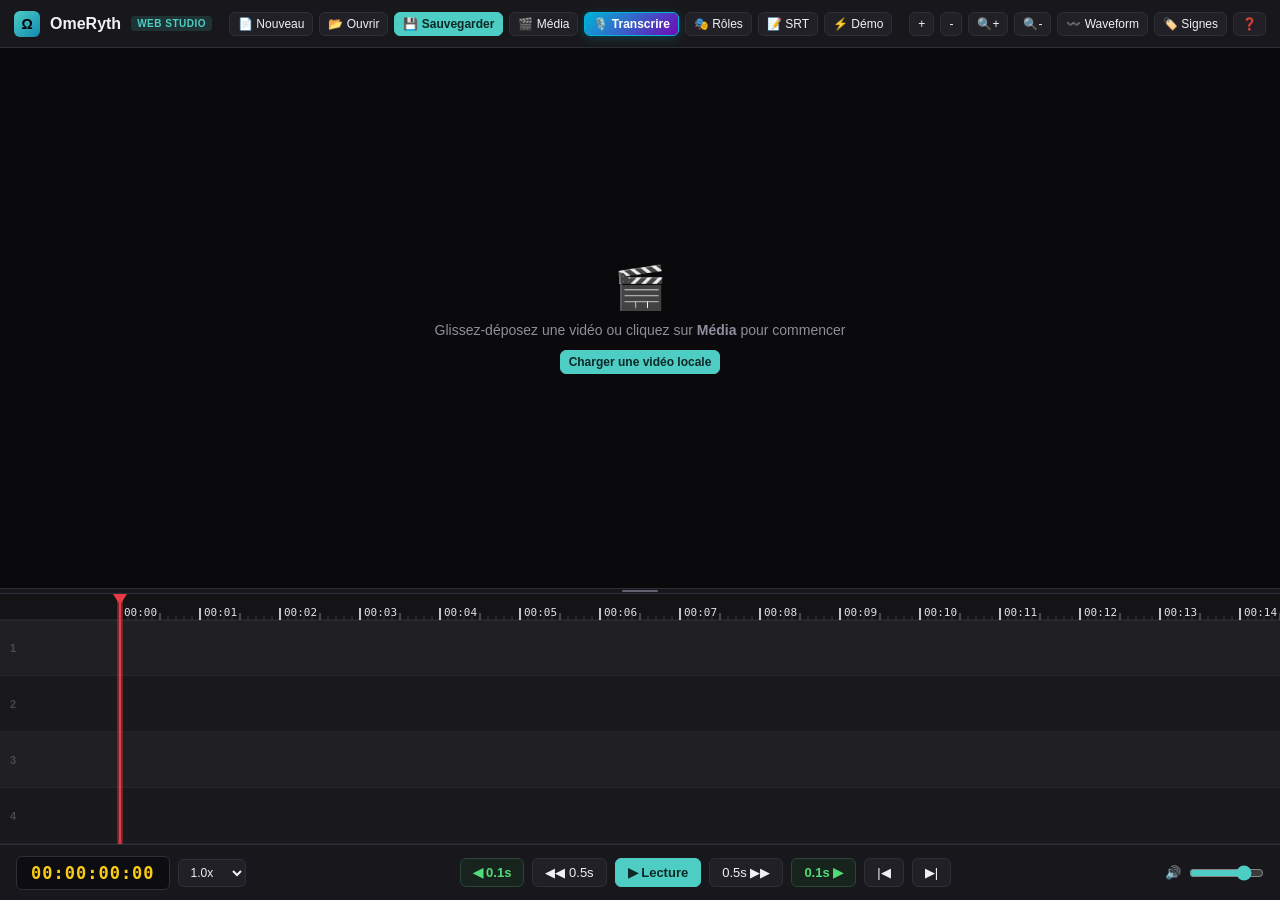
==== TESTWEB/index.html @ 27af98f0 "Studio Web complet, transcription IA Whisper, édition dynamique au clic et calage rythmo" ====
<!DOCTYPE html>
<html lang="fr">
<head>
  <meta charset="UTF-8">
  <meta name="viewport" content="width=device-width, initial-scale=1.0, maximum-scale=1.0, user-scalable=no, viewport-fit=cover">
  <meta name="theme-color" content="#18181c">
  <meta name="apple-mobile-web-app-capable" content="yes">
  <meta name="apple-mobile-web-app-status-bar-style" content="black-translucent">
  <meta name="description" content="OmeRyth Web - Studio professionnel de doublage et bande rythmo synchronisée 60 FPS">
  <title>OmeRyth Web - Studio de Doublage & Bande Rythmo</title>
  <link rel="manifest" href="manifest.json">
  <link rel="stylesheet" href="css/style.css">
  <link rel="stylesheet" href="css/mobile.css">
</head>
<body>

  <!-- Barre supérieure / Header -->
  <header class="header">
    <div class="brand">
      <div class="brand-icon">Ω</div>
      <span>OmeRyth</span>
      <span class="brand-tag">WEB STUDIO</span>
    </div>

    <!-- Groupes d'outils Desktop -->
    <div class="toolbar-group desktop-toolbar">
      <button class="btn btn-sm" id="btnNew" title="Nouveau projet">📄 Nouveau</button>
      <button class="btn btn-sm" id="btnOpen" title="Ouvrir un projet .rythmo">📂 Ouvrir</button>
      <button class="btn btn-sm btn-primary" id="btnSave" title="Sauvegarder le projet (Ctrl+S)">💾 Sauvegarder</button>
      <button class="btn btn-sm" id="btnLoadMedia" title="Charger un fichier vidéo ou audio local">🎬 Média</button>
      <button class="btn btn-sm btn-accent-transcribe" id="btnTranscribe" title="Transcrire automatiquement la voix en bande rythmo (Whisper IA)">🎙️ Transcrire</button>
      <button class="btn btn-sm" id="btnRoles" title="Gestion des personnages et couleurs">🎭 Rôles</button>
      <button class="btn btn-sm" id="btnExportSrt" title="Exporter les répliques en sous-titres SRT">📝 SRT</button>
      <button class="btn btn-sm" id="btnDemo" title="Charger un projet d'exemple">⚡ Démo</button>
    </div>

    <div class="toolbar-group desktop-toolbar">
      <button class="btn btn-sm" id="btnAddBand" title="Ajouter une piste / bande">+</button>
      <button class="btn btn-sm" id="btnRemoveBand" title="Supprimer la dernière piste">-</button>
      <button class="btn btn-sm" id="btnZoomIn" title="Zoom avant (Ctrl + Molette)">🔍+</button>
      <button class="btn btn-sm" id="btnZoomOut" title="Zoom arrière (Ctrl + Molette)">🔍-</button>
      <button class="btn btn-sm" id="btnWaveform" title="Afficher/Masquer la forme d'onde audio (Ctrl+W)">〰️ Waveform</button>
      <button class="btn btn-sm" id="btnSigns" title="Afficher/Masquer les repères de doublage">🏷️ Signes</button>
      <button class="btn btn-sm" id="btnHelp" title="Raccourcis clavier et aide">❓</button>
    </div>

    <!-- Groupes d'outils Mobile -->
    <div class="toolbar-group mobile-toolbar">
      <button class="btn btn-sm btn-primary" id="btnMobileMedia" title="Charger un média">🎬 Média</button>
      <button class="btn btn-sm btn-accent-transcribe" id="btnMobileTranscribe" title="Transcription IA">🎙️</button>
      <button class="btn btn-sm" id="btnMobileSave" title="Sauvegarder">💾</button>
      <button class="btn btn-sm" id="btnMobileMenu" title="Menu des options">☰</button>
    </div>

    <!-- Inputs fichiers masqués -->
    <input type="file" id="fileInputProject" accept=".rythmo,.json" style="display: none;">
    <input type="file" id="fileInputMedia" accept="video/*,audio/*,.mkv,.mp4,.webm,.mp3,.wav" style="display: none;">
  </header>

  <!-- Espace principal de travail -->
  <main class="main-workspace">
    <!-- Zone Lecteur Vidéo -->
    <section class="video-section">
      <div class="video-container">
        <video id="videoPlayer" playsinline webkit-playsinline preload="auto"></video>
        <div class="video-placeholder" id="videoPlaceholder">
          <div class="icon">🎬</div>
          <p>Glissez-déposez une vidéo ou cliquez sur <strong>Média</strong> pour commencer</p>
          <button class="btn btn-sm btn-primary" onclick="document.getElementById('fileInputMedia').click()">Charger une vidéo locale</button>
        </div>
      </div>
    </section>

    <!-- Séparateur redimensionnable -->
    <div class="resizer-bar" id="resizerBar">
      <div class="resizer-handle"></div>
    </div>

    <!-- Zone Bande Rythmo (Canvas 60 FPS) -->
    <section class="timeline-section">
      <canvas id="timelineCanvas"></canvas>
    </section>
  </main>

  <!-- Mobile Dubbing Pad (Barre tactile d'insertion rapide pour smartphones & tablettes) -->
  <nav class="mobile-dubbing-pad">
    <button class="dub-pad-btn" data-action="start" title="Début de réplique (▶)">▶ Start</button>
    <button class="dub-pad-btn" data-action="inner" title="Séparateur interne (|)">| Inner</button>
    <button class="dub-pad-btn" data-action="end" title="Fin de réplique (◀)">◀ End</button>
    <button class="dub-pad-btn" data-action="plan" title="Repère de plan (Numpad 1)">🟡 Plan</button>
    <button class="dub-pad-btn" data-action="fvr" title="Dentale F, V, R (Numpad 2)">🦷 FVR</button>
    <button class="dub-pad-btn" data-action="mpb" title="Labiale M, P, B (Numpad 8)">👄 MPB</button>
    <button class="dub-pad-btn" data-action="open_a" title="Ouverture A (Numpad 5)">😮 A</button>
    <button class="dub-pad-btn" data-action="neutral" title="Neutre (Numpad 3)">😐 Neutre</button>
  </nav>

  <!-- Barre de transport (Footer) -->
  <footer class="transport-bar">
    <div class="transport-controls timecode-group">
      <div class="timecode-box" id="timecodeDisplay">00:00:00:00</div>
      <select class="select-control" id="selectSpeed" title="Vitesse de lecture">
        <option value="0.5">0.5x</option>
        <option value="0.75">0.75x</option>
        <option value="1.0" selected>1.0x</option>
        <option value="1.25">1.25x</option>
        <option value="1.5">1.5x</option>
        <option value="2.0">2.0x</option>
      </select>
    </div>

    <div class="transport-controls playback-group">
      <button class="btn btn-step" id="btnStepPrev" title="Reculer de 0.1s (Flèche Gauche)">◀ 0.1s</button>
      <button class="btn btn-secondary" id="btnPrev" title="Recul de 0.5s">◀◀ 0.5s</button>
      <button class="btn btn-primary btn-play-main" id="btnPlay" title="Lecture / Pause (Espace)">▶ Lecture</button>
      <button class="btn btn-secondary" id="btnNext" title="Avance de 0.5s">0.5s ▶▶</button>
      <button class="btn btn-step" id="btnStepNext" title="Avancer de 0.1s (Flèche Droite)">0.1s ▶</button>
      <button class="btn btn-frame desktop-only" id="btnFramePrev" title="Image précédente (Shift + Flèche Gauche)">|◀</button>
      <button class="btn btn-frame desktop-only" id="btnFrameNext" title="Image suivante (Shift + Flèche Droite)">▶|</button>
    </div>

    <div class="transport-controls extra-group desktop-only">
      <div class="volume-control">
        <span>🔊</span>
        <input type="range" class="volume-slider" id="sliderVolume" min="0" max="100" value="80">
      </div>
    </div>
  </footer>

  <!-- Modal Saisie & Édition de Réplique (START & Clic sur texte) -->
  <div class="modal-backdrop modal" id="textModal">
    <div class="modal-content">
      <div class="modal-header">
        <div style="display: flex; align-items: center; gap: 8px;">
          <span style="font-size: 18px;">💬</span>
          <h3 id="textModalTitle">Édition de réplique</h3>
        </div>
        <button class="modal-close" id="btnCloseTextModal">&times;</button>
      </div>
      <div class="modal-body">
        <div class="form-group">
          <label>Personnage / Rôle</label>
          <div style="display: flex; align-items: center; gap: 8px;">
            <span id="modalRoleBadge" style="width: 14px; height: 14px; border-radius: 50%; background-color: #4ECDC4; border: 1px solid rgba(255,255,255,0.3); flex-shrink: 0;"></span>
            <select class="form-input" id="modalRoleSelect" style="flex: 1;"></select>
          </div>
        </div>
        <div class="form-group">
          <label>Texte de la réplique (modification dynamique)</label>
          <input type="text" class="form-input" id="modalTextInput" placeholder="Tapez le texte de la réplique ici..." autocomplete="off">
        </div>
      </div>
      <div class="modal-footer">
        <button class="btn" id="btnCancelTextModal">Annuler</button>
        <button class="btn btn-primary" id="btnSaveTextModal">Enregistrer</button>
      </div>
    </div>
  </div>
  <!-- Modal Transcription Vocale IA (Whisper) -->
  <div class="modal-backdrop modal" id="transcribeModal">
    <div class="modal-content transcribe-modal-content">
      <div class="modal-header">
        <div class="transcribe-header-title">
          <span style="font-size: 20px;">🎙️</span>
          <h3>Transcription Vocale IA (Whisper)</h3>
        </div>
        <button class="modal-close" id="btnCloseTranscribeModal">&times;</button>
      </div>
      <div class="modal-body">
        <!-- État du média sélectionné -->
        <div class="transcribe-status-card" id="transcribeMediaCard">
          <div class="media-info-icon">🎬</div>
          <div class="media-info-details">
            <strong id="transcribeMediaTitle">Aucun média chargé</strong>
            <span id="transcribeMediaSub">Veuillez charger une vidéo ou un fichier audio pour transcrire.</span>
          </div>
          <button class="btn btn-sm btn-secondary" id="btnSelectMediaInModal">Choisir...</button>
        </div>

        <!-- Options de transcription -->
        <div class="transcribe-form-grid" id="transcribeFormGrid">
          <div class="form-group">
            <label>Langue audio</label>
            <select class="form-input" id="transcribeLang">
              <option value="fr" selected>Français (Recommandé)</option>
              <option value="en">Anglais</option>
              <option value="auto">Auto-détection de langue</option>
            </select>
          </div>
          <div class="form-group">
            <label>Modèle Whisper IA</label>
            <select class="form-input" id="transcribeModel">
              <option value="tiny">Tiny (Ultra-rapide)</option>
              <option value="base">Base (Rapide)</option>
              <option value="small" selected>Small (Recommandé - Équilibré)</option>
              <option value="medium">Medium (Haute fidélité)</option>
            </select>
          </div>
          <div class="form-group">
            <label>Personnages (Diarisation vocale)</label>
            <select class="form-input" id="transcribeSpeakers">
              <option value="0" selected>Auto-détection (Tous les personnages)</option>
              <option value="1">1 seul personnage</option>
              <option value="2">2 personnages</option>
              <option value="3">3 personnages</option>
              <option value="4">4 personnages</option>
            </select>
          </div>
          <div class="form-group">
            <label>Piste cible de destination</label>
            <select class="form-input" id="transcribeTargetBand">
              <option value="0" selected>Bande 1 (Principale)</option>
              <option value="1">Bande 2</option>
              <option value="2">Bande 3</option>
              <option value="3">Bande 4</option>
            </select>
          </div>
        </div>

        <!-- Zone de progression en direct -->
        <div class="transcribe-progress-area" id="transcribeProgressArea" style="display: none;">
          <div class="progress-bar-container">
            <div class="progress-bar-fill" id="transcribeProgressBar" style="width: 0%;"></div>
          </div>
          <div class="progress-labels">
            <span class="progress-msg" id="transcribeProgressMsg">Préparation de la transcription...</span>
            <span class="progress-pct" id="transcribeProgressPct">0%</span>
          </div>

          <div class="live-feed-box">
            <div class="live-feed-title">Répliques détectées en direct :</div>
            <div class="live-feed-scroll" id="transcribeLiveScroll"></div>
          </div>
        </div>
      </div>
      <div class="modal-footer">
        <button class="btn" id="btnCancelTranscribe">Fermer</button>
        <button class="btn btn-primary btn-start-transcribe" id="btnStartTranscribe">⚡ Lancer la transcription IA</button>
      </div>
    </div>
  </div>

  <!-- Modal Gestionnaire des Rôles -->
  <div class="modal-backdrop modal" id="rolesModal">
    <div class="modal-content">
      <div class="modal-header">
        <h3>Personnages & Couleurs</h3>
        <button class="modal-close" onclick="document.getElementById('rolesModal').classList.remove('active')">&times;</button>
      </div>
      <div class="modal-body">
        <div class="roles-list" id="rolesList"></div>
        <button class="btn btn-sm" id="btnAddRole" style="align-self: flex-start;">+ Ajouter un personnage</button>
      </div>
      <div class="modal-footer">
        <button class="btn btn-primary" onclick="document.getElementById('rolesModal').classList.remove('active')">Fermer</button>
      </div>
    </div>
  </div>

  <!-- Modal Aide & Raccourcis Clavier -->
  <div class="modal-backdrop modal" id="helpModal">
    <div class="modal-content">
      <div class="modal-header">
        <h3>Raccourcis Clavier & Guide</h3>
        <button class="modal-close" onclick="document.getElementById('helpModal').classList.remove('active')">&times;</button>
      </div>
      <div class="modal-body">
        <div class="shortcuts-grid">
          <div class="shortcut-item"><span>Lecture / Pause</span><kbd>Espace</kbd></div>
          <div class="shortcut-item"><span>Recul / Avance 0.1s</span><kbd>←</kbd> / <kbd>→</kbd></div>
          <div class="shortcut-item"><span>Recul / Avance 0.5s</span><kbd>Alt + ← / →</kbd></div>
          <div class="shortcut-item"><span>Image par image</span><kbd>Shift + ← / →</kbd></div>
          <div class="shortcut-item"><span>Transport doublage</span><kbd>J</kbd> <kbd>K</kbd> <kbd>L</kbd></div>
          <div class="shortcut-item"><span>Repère de plan</span><kbd>Pavé num 1</kbd></div>
          <div class="shortcut-item"><span>Dentale (F, V, R)</span><kbd>Pavé num 2</kbd></div>
          <div class="shortcut-item"><span>Consonne Neutre</span><kbd>Pavé num 3</kbd></div>
          <div class="shortcut-item"><span>Ouverture A</span><kbd>Pavé num 5</kbd></div>
          <div class="shortcut-item"><span>Labiale (M, P, B)</span><kbd>Pavé num 8</kbd></div>
          <div class="shortcut-item"><span>Séparateur Début (START)</span><kbd>S</kbd></div>
          <div class="shortcut-item"><span>Séparateur Fin (END)</span><kbd>E</kbd></div>
          <div class="shortcut-item"><span>Séparateur Interne (INNER)</span><kbd>I</kbd></div>
          <div class="shortcut-item"><span>Supprimer réplique</span><kbd>Clic droit sur Début</kbd></div>
          <div class="shortcut-item"><span>Annuler / Rétablir</span><kbd>Ctrl+Z</kbd> / <kbd>Ctrl+Y</kbd></div>
          <div class="shortcut-item"><span>Waveform audio</span><kbd>Ctrl+W</kbd></div>
          <div class="shortcut-item"><span>Sauvegarder projet</span><kbd>Ctrl+S</kbd></div>
          <div class="shortcut-item"><span>Éditer texte</span><kbd>Double-clic</kbd></div>
        </div>
      </div>
      <div class="modal-footer">
        <button class="btn btn-primary" onclick="document.getElementById('helpModal').classList.remove('active')">Compris</button>
      </div>
    </div>
  </div>

  <!-- Menu contextuel flottant (Clic droit sur desktop ou appui long sur smartphone) -->
  <div class="custom-context-menu" id="contextMenu">
    <div class="cmenu-header" id="cmenuHeader">Options</div>
    <div class="cmenu-item danger" id="cmenuDeletePhrase">
      <span class="cmenu-icon">🗑️</span>
      <span class="cmenu-text">Supprimer la réplique entière</span>
    </div>
    <div class="cmenu-item" id="cmenuEditText">
      <span class="cmenu-icon">✏️</span>
      <span class="cmenu-text">Modifier la réplique</span>
    </div>
    <div class="cmenu-item danger" id="cmenuDeleteSep">
      <span class="cmenu-icon">❌</span>
      <span class="cmenu-text">Supprimer ce repère</span>
    </div>
    <div class="cmenu-item danger" id="cmenuDeletePlan">
      <span class="cmenu-icon">🗑️</span>
      <span class="cmenu-text">Supprimer ce repère de plan</span>
    </div>
    <div class="cmenu-divider" id="cmenuDivider"></div>
    <div class="cmenu-item" id="cmenuAddStart">
      <span class="cmenu-icon" style="color: #50dc78;">▶</span>
      <span class="cmenu-text">Poser repère Début (START)</span>
    </div>
    <div class="cmenu-item" id="cmenuAddEnd">
      <span class="cmenu-icon" style="color: #ff3c3c;">◀</span>
      <span class="cmenu-text">Poser repère Fin (END)</span>
    </div>
    <div class="cmenu-item" id="cmenuAddInner">
      <span class="cmenu-icon" style="color: #ffc832;">|</span>
      <span class="cmenu-text">Poser séparateur interne (INNER)</span>
    </div>
    <div class="cmenu-item" id="cmenuAddPlan">
      <span class="cmenu-icon" style="color: #facc15;">🟡</span>
      <span class="cmenu-text">Poser repère de plan</span>
    </div>
  </div>

  <!-- Tiroir / Drawer Mobile pour accéder à toutes les options sur smartphone -->
  <div class="mobile-drawer-backdrop" id="mobileDrawerBackdrop">
    <div class="mobile-drawer" id="mobileDrawer">
      <div class="mobile-drawer-header">
        <div class="brand">
          <div class="brand-icon">Ω</div>
          <span>Menu Studio</span>
        </div>
        <button class="modal-close" id="btnCloseMobileDrawer">&times;</button>
      </div>
      <div class="mobile-drawer-body">
        <div class="drawer-section-title">PROJET</div>
        <button class="drawer-item" id="mBtnNew"><span class="drawer-icon">📄</span> Nouveau projet vierge</button>
        <button class="drawer-item" id="mBtnOpen"><span class="drawer-icon">📂</span> Ouvrir projet (.rythmo)</button>
        <button class="drawer-item" id="mBtnSave"><span class="drawer-icon">💾</span> Sauvegarder projet</button>
        <button class="drawer-item" id="mBtnMedia"><span class="drawer-icon">🎬</span> Charger Média (Vidéo / Audio)</button>
        <button class="drawer-item highlight-transcribe" id="mBtnTranscribe"><span class="drawer-icon">🎙️</span> Transcription Vocale IA (Whisper)</button>
        <button class="drawer-item" id="mBtnExportSrt"><span class="drawer-icon">📝</span> Exporter en sous-titres SRT</button>
        <button class="drawer-item" id="mBtnDemo"><span class="drawer-icon">⚡</span> Charger projet Démo</button>

        <div class="drawer-section-title">PISTES & AFFICHAGE</div>
        <button class="drawer-item" id="mBtnRoles"><span class="drawer-icon">🎭</span> Personnages & Couleurs</button>
        <button class="drawer-item" id="mBtnAddBand"><span class="drawer-icon">➕</span> Ajouter une bande</button>
        <button class="drawer-item" id="mBtnRemoveBand"><span class="drawer-icon">➖</span> Supprimer la dernière bande</button>
        <button class="drawer-item" id="mBtnWaveform"><span class="drawer-icon">〰️</span> Afficher / Masquer Waveform</button>
        <button class="drawer-item" id="mBtnSigns"><span class="drawer-icon">🏷️</span> Afficher / Masquer Signes</button>
        <div class="drawer-zoom-row">
          <button class="btn" id="mBtnZoomOut">🔍- Zoom arrière</button>
          <button class="btn" id="mBtnZoomIn">🔍+ Zoom avant</button>
        </div>

        <div class="drawer-section-title">AIDE</div>
        <button class="drawer-item" id="mBtnHelp"><span class="drawer-icon">❓</span> Guide & Raccourcis</button>
      </div>
    </div>
  </div>

  <!-- Notification Toast -->
  <div class="toast" id="toast">Notification</div>

  <!-- Point d'entrée JavaScript -->
  <script type="module" src="js/app.js"></script>
</body>
</html>
---- TESTWEB/css/style.css ----
/**
 * OmeRyth Web - Dark Studio Stylesheet
 * Thème sombre moderne, ergonomie professionnelle pour doublage et bande rythmo.
 */

:root {
  --bg-main: #121215;
  --bg-panel: #18181c;
  --bg-card: #202026;
  --bg-hover: #2a2a33;
  --border-color: #2e2e38;
  --accent-cyan: #4ECDC4;
  --accent-red: #e63946;
  --accent-gold: #facc15;
  --text-main: #f0f0f5;
  --text-muted: #8e8e9c;
  --text-dim: #606070;
  --font-family: -apple-system, BlinkMacSystemFont, "Segoe UI", Roboto, "Helvetica Neue", Arial, sans-serif;
}

* {
  box-sizing: border-box;
  margin: 0;
  padding: 0;
  user-select: none;
  -webkit-user-select: none;
}

body {
  background-color: var(--bg-main);
  color: var(--text-main);
  font-family: var(--font-family);
  height: 100vh;
  width: 100vw;
  overflow: hidden;
  display: flex;
  flex-direction: column;
}

/* --- Barre supérieure (Header & Outils) --- */
.header {
  height: 48px;
  background-color: var(--bg-panel);
  border-bottom: 1px solid var(--border-color);
  display: flex;
  align-items: center;
  justify-content: space-between;
  padding: 0 14px;
  flex-shrink: 0;
  z-index: 10;
}

.brand {
  display: flex;
  align-items: center;
  gap: 10px;
  font-weight: 700;
  font-size: 16px;
  color: var(--text-main);
}

.brand-icon {
  width: 26px;
  height: 26px;
  background: linear-gradient(135deg, var(--accent-cyan), #118AB2);
  border-radius: 6px;
  display: flex;
  align-items: center;
  justify-content: center;
  font-size: 14px;
  color: #000;
  font-weight: 900;
}

.brand-tag {
  background-color: rgba(78, 205, 196, 0.15);
  color: var(--accent-cyan);
  font-size: 10px;
  padding: 2px 6px;
  border-radius: 4px;
  font-weight: 600;
  letter-spacing: 0.5px;
}

.toolbar-group {
  display: flex;
  align-items: center;
  gap: 6px;
}

/* --- Boutons standards --- */
.btn {
  background-color: var(--bg-card);
  border: 1px solid var(--border-color);
  color: var(--text-main);
  padding: 6px 12px;
  border-radius: 6px;
  font-size: 13px;
  font-weight: 500;
  cursor: pointer;
  display: inline-flex;
  align-items: center;
  justify-content: center;
  gap: 6px;
  transition: all 0.15s ease;
  white-space: nowrap;
}

.btn:hover {
  background-color: var(--bg-hover);
  border-color: #3e3e4c;
}

.btn:active {
  transform: scale(0.97);
}

.btn-primary {
  background-color: var(--accent-cyan);
  color: #0d2825;
  font-weight: 700;
  border-color: var(--accent-cyan);
}

.btn-primary:hover {
  background-color: #3dbfb6;
}

.btn-sm {
  padding: 4px 8px;
  font-size: 12px;
}

.btn-danger {
  background-color: rgba(230, 57, 70, 0.2);
  color: #ff6b76;
  border-color: rgba(230, 57, 70, 0.4);
}

.btn-danger:hover {
  background-color: var(--accent-red);
  color: #fff;
}

/* --- Corps principal (Vidéo + Rythmo) --- */
.main-workspace {
  flex: 1;
  display: flex;
  flex-direction: column;
  height: calc(100vh - 48px - 56px);
  overflow: hidden;
  position: relative;
}

/* --- Zone Vidéo (Haut) --- */
.video-section {
  flex: 1;
  min-height: 120px;
  background-color: #0a0a0c;
  display: flex;
  align-items: center;
  justify-content: center;
  position: relative;
  overflow: hidden;
}

.video-container {
  height: 100%;
  width: 100%;
  display: flex;
  align-items: center;
  justify-content: center;
  position: relative;
}

#videoPlayer {
  max-height: 100%;
  max-width: 100%;
  outline: none;
  display: none;
}

.video-placeholder {
  text-align: center;
  color: var(--text-muted);
}

.video-placeholder .icon {
  font-size: 42px;
  margin-bottom: 10px;
}

.video-placeholder p {
  font-size: 14px;
  margin-bottom: 12px;
}

/* --- Séparateur redimensionnable --- */
.resizer-bar {
  height: 6px;
  background-color: var(--bg-panel);
  border-top: 1px solid var(--border-color);
  border-bottom: 1px solid var(--border-color);
  cursor: row-resize;
  flex-shrink: 0;
  display: flex;
  align-items: center;
  justify-content: center;
}

.resizer-handle {
  width: 36px;
  height: 2px;
  background-color: var(--text-dim);
  border-radius: 1px;
}

/* --- Zone Bande Rythmo (Bas) --- */
.timeline-section {
  height: 250px;
  min-height: 140px;
  background-color: var(--bg-panel);
  position: relative;
  overflow: hidden;
  display: flex;
  flex-direction: column;
}

#timelineCanvas {
  width: 100%;
  height: 100%;
  touch-action: none; /* Désactive les gestes natifs du navigateur sur le canvas */
  cursor: crosshair;
}

/* --- Barre de transport (Footer) --- */
.transport-bar {
  height: 56px;
  background-color: var(--bg-panel);
  border-top: 1px solid var(--border-color);
  display: flex;
  align-items: center;
  justify-content: space-between;
  padding: 0 16px;
  flex-shrink: 0;
  z-index: 10;
}

.transport-controls {
  display: flex;
  align-items: center;
  gap: 8px;
}

.timecode-box {
  background-color: #0d0d11;
  border: 1px solid #2e2e38;
  padding: 6px 14px;
  border-radius: 6px;
  font-family: monospace;
  font-size: 17px;
  font-weight: 700;
  color: var(--accent-gold);
  letter-spacing: 1px;
  min-width: 140px;
  text-align: center;
}

.volume-control {
  display: flex;
  align-items: center;
  gap: 8px;
  color: var(--text-muted);
  font-size: 13px;
}

.volume-slider {
  width: 75px;
  cursor: pointer;
  accent-color: var(--accent-cyan);
}

.select-control {
  background-color: var(--bg-card);
  color: var(--text-main);
  border: 1px solid var(--border-color);
  padding: 5px 8px;
  border-radius: 6px;
  font-size: 12px;
  outline: none;
}

/* --- Modales --- */
.modal-backdrop {
  display: none;
  position: fixed;
  inset: 0;
  background-color: rgba(0, 0, 0, 0.75);
  backdrop-filter: blur(4px);
  z-index: 1000;
  align-items: center;
  justify-content: center;
}

.modal.active,
.modal-backdrop.active {
  display: flex;
}

.modal-content {
  background-color: var(--bg-card);
  border: 1px solid #363644;
  border-radius: 12px;
  width: 90%;
  max-width: 480px;
  box-shadow: 0 20px 40px rgba(0, 0, 0, 0.6);
  display: flex;
  flex-direction: column;
  overflow: hidden;
  animation: modalFadeIn 0.18s ease;
}

@keyframes modalFadeIn {
  from { opacity: 0; transform: scale(0.95); }
  to { opacity: 1; transform: scale(1); }
}

.modal-header {
  padding: 14px 18px;
  border-bottom: 1px solid var(--border-color);
  display: flex;
  align-items: center;
  justify-content: space-between;
}

.modal-header h3 {
  font-size: 15px;
  font-weight: 600;
}

.modal-close {
  background: none;
  border: none;
  color: var(--text-muted);
  font-size: 20px;
  cursor: pointer;
  line-height: 1;
}

.modal-close:hover {
  color: #fff;
}

.modal-body {
  padding: 18px;
  display: flex;
  flex-direction: column;
  gap: 14px;
}

.modal-footer {
  padding: 12px 18px;
  border-top: 1px solid var(--border-color);
  display: flex;
  justify-content: flex-end;
  gap: 8px;
  background-color: #1a1a20;
}

.form-group {
  display: flex;
  flex-direction: column;
  gap: 6px;
}

.form-group label {
  font-size: 12px;
  color: var(--text-muted);
  font-weight: 500;
}

.form-input {
  background-color: #121215;
  border: 1px solid var(--border-color);
  color: var(--text-main);
  padding: 8px 10px;
  border-radius: 6px;
  font-size: 14px;
  outline: none;
}

.form-input:focus {
  border-color: var(--accent-cyan);
}

/* Rôles list */
.roles-list {
  display: flex;
  flex-direction: column;
  gap: 8px;
  max-height: 240px;
  overflow-y: auto;
}

.role-row {
  display: flex;
  align-items: center;
  gap: 10px;
  background-color: #16161b;
  padding: 6px 10px;
  border-radius: 6px;
  border: 1px solid var(--border-color);
}

.role-color-input {
  width: 28px;
  height: 28px;
  border: none;
  border-radius: 4px;
  cursor: pointer;
  background: none;
}

.role-name-input {
  flex: 1;
  background: none;
  border: none;
  color: var(--text-main);
  font-size: 13px;
  outline: none;
}

/* Toast Notifications */
.toast {
  position: fixed;
  bottom: 70px;
  right: 20px;
  background-color: rgba(32, 32, 38, 0.95);
  border: 1px solid var(--accent-cyan);
  color: var(--text-main);
  padding: 10px 16px;
  border-radius: 8px;
  font-size: 13px;
  box-shadow: 0 10px 25px rgba(0, 0, 0, 0.5);
  transform: translateY(20px);
  opacity: 0;
  transition: all 0.2s ease;
  pointer-events: none;
  z-index: 2000;
}

.toast.show {
  transform: translateY(0);
  opacity: 1;
}

/* Clavier aide */
.shortcuts-grid {
  display: grid;
  grid-template-columns: 1fr 1fr;
  gap: 8px 16px;
  font-size: 12px;
}

.shortcut-item {
  display: flex;
  align-items: center;
  justify-content: space-between;
  padding: 4px 0;
  border-bottom: 1px solid #282832;
}

kbd {
  background-color: #2b2b36;
  border: 1px solid #444455;
  border-radius: 4px;
  padding: 2px 6px;
  font-family: monospace;
  font-size: 11px;
  color: var(--accent-gold);
}

/* --- Boutons de saut temporel 0.1s --- */
.btn-step {
  font-weight: 700;
  border-color: #2d4538;
  color: #50dc78;
  background-color: #17241e;
}

.btn-step:hover {
  background-color: #20342a;
  border-color: #50dc78;
  color: #70f096;
}

/* --- Menu contextuel flottant (Desktop & Mobile) --- */
.custom-context-menu {
  display: none;
  position: fixed;
  background: rgba(24, 24, 30, 0.97);
  border: 1px solid #3c3c4e;
  border-radius: 10px;
  padding: 6px;
  box-shadow: 0 14px 35px rgba(0, 0, 0, 0.85);
  backdrop-filter: blur(14px);
  -webkit-backdrop-filter: blur(14px);
  z-index: 3000;
  min-width: 230px;
  animation: cmenuFadeIn 0.12s ease-out;
}

@keyframes cmenuFadeIn {
  from { opacity: 0; transform: scale(0.96); }
  to { opacity: 1; transform: scale(1); }
}

.cmenu-header {
  font-size: 10px;
  text-transform: uppercase;
  letter-spacing: 0.6px;
  color: var(--text-dim);
  padding: 6px 10px 4px;
  font-weight: 700;
}

.cmenu-item {
  display: flex;
  align-items: center;
  gap: 10px;
  padding: 9px 12px;
  border-radius: 6px;
  font-size: 13px;
  color: var(--text-main);
  cursor: pointer;
  transition: background 0.12s ease;
  user-select: none;
}

.cmenu-item:hover {
  background-color: rgba(255, 255, 255, 0.09);
}

.cmenu-item:active {
  background-color: rgba(255, 255, 255, 0.18);
}

.cmenu-item.danger {
  color: #ff6b76;
}

.cmenu-item.danger:hover {
  background-color: rgba(230, 57, 70, 0.22);
}

.cmenu-icon {
  font-size: 14px;
  width: 20px;
  text-align: center;
}

.cmenu-divider {
  height: 1px;
  background-color: #323242;
  margin: 4px 6px;
}

/* --- Tiroir / Drawer Mobile pour Smartphone --- */
.mobile-drawer-backdrop {
  display: none;
  position: fixed;
  inset: 0;
  background-color: rgba(0, 0, 0, 0.72);
  backdrop-filter: blur(5px);
  -webkit-backdrop-filter: blur(5px);
  z-index: 2500;
  opacity: 0;
  transition: opacity 0.22s ease;
}

.mobile-drawer-backdrop.active {
  display: block;
  opacity: 1;
}

.mobile-drawer {
  position: absolute;
  top: 0;
  right: 0;
  bottom: 0;
  width: min(86vw, 340px);
  background-color: var(--bg-panel);
  border-left: 1px solid var(--border-color);
  box-shadow: -12px 0 35px rgba(0, 0, 0, 0.85);
  display: flex;
  flex-direction: column;
  transform: translateX(100%);
  transition: transform 0.25s cubic-bezier(0.16, 1, 0.3, 1);
}

.mobile-drawer-backdrop.active .mobile-drawer {
  transform: translateX(0);
}

.mobile-drawer-header {
  height: 52px;
  padding: 0 16px;
  display: flex;
  align-items: center;
  justify-content: space-between;
  border-bottom: 1px solid var(--border-color);
}

.mobile-drawer-body {
  flex: 1;
  overflow-y: auto;
  padding: 12px 14px;
  display: flex;
  flex-direction: column;
  gap: 6px;
  -webkit-overflow-scrolling: touch;
}

.drawer-section-title {
  font-size: 10px;
  font-weight: 700;
  letter-spacing: 0.8px;
  color: var(--text-dim);
  margin-top: 12px;
  margin-bottom: 4px;
  padding-left: 4px;
}

.drawer-item {
  display: flex;
  align-items: center;
  gap: 12px;
  width: 100%;
  padding: 11px 14px;
  background-color: var(--bg-card);
  border: 1px solid var(--border-color);
  border-radius: 8px;
  color: var(--text-main);
  font-size: 14px;
  font-weight: 500;
  text-align: left;
  cursor: pointer;
  touch-action: manipulation;
}

.drawer-item:active {
  background-color: var(--bg-hover);
  border-color: #424252;
}

.drawer-icon {
  font-size: 16px;
}

.drawer-zoom-row {
  display: flex;
  gap: 8px;
  margin-top: 4px;
}

.drawer-zoom-row .btn {
  flex: 1;
  padding: 10px;
}

/* --- Bouton Transcription IA & Accents --- */
.btn-accent-transcribe {
  background: linear-gradient(135deg, #00b4d8, #7209b7);
  color: #ffffff;
  font-weight: 700;
  border-color: #00b4d8;
  box-shadow: 0 2px 10px rgba(0, 180, 216, 0.25);
}

.btn-accent-transcribe:hover {
  background: linear-gradient(135deg, #0096c7, #560bad);
  border-color: #48cae4;
}

.drawer-item.highlight-transcribe {
  background: linear-gradient(135deg, rgba(0, 180, 216, 0.2), rgba(114, 9, 183, 0.2));
  border-color: #00b4d8;
  color: #48cae4;
  font-weight: 700;
}

/* --- Modale Transcription IA --- */
.transcribe-modal-content {
  max-width: 620px;
}

.transcribe-header-title {
  display: flex;
  align-items: center;
  gap: 10px;
}

.transcribe-status-card {
  display: flex;
  align-items: center;
  gap: 14px;
  background-color: #1a1a22;
  border: 1px solid #2e2e3e;
  border-radius: 10px;
  padding: 12px 16px;
  margin-bottom: 16px;
}

.media-info-icon {
  font-size: 28px;
  flex-shrink: 0;
}

.media-info-details {
  flex: 1;
  display: flex;
  flex-direction: column;
  gap: 2px;
  min-width: 0;
}

.media-info-details strong {
  font-size: 14px;
  color: var(--text-main);
  white-space: nowrap;
  overflow: hidden;
  text-overflow: ellipsis;
}

.media-info-details span {
  font-size: 12px;
  color: var(--text-muted);
}

.transcribe-form-grid {
  display: grid;
  grid-template-columns: 1fr 1fr;
  gap: 12px 16px;
  margin-bottom: 16px;
}

@media (max-width: 580px) {
  .transcribe-form-grid {
    grid-template-columns: 1fr;
  }
}

.transcribe-progress-area {
  display: flex;
  flex-direction: column;
  gap: 10px;
  margin-top: 16px;
  padding-top: 14px;
  border-top: 1px solid #2a2a38;
}

.progress-bar-container {
  width: 100%;
  height: 10px;
  background-color: #101014;
  border-radius: 5px;
  overflow: hidden;
  border: 1px solid #282836;
}

.progress-bar-fill {
  height: 100%;
  background: linear-gradient(90deg, var(--accent-cyan), #00b4d8, var(--accent-gold));
  border-radius: 5px;
  transition: width 0.3s ease;
}

.progress-labels {
  display: flex;
  justify-content: space-between;
  align-items: center;
  font-size: 13px;
}

.progress-msg {
  color: var(--text-main);
  font-weight: 500;
}

.progress-pct {
  color: var(--accent-gold);
  font-weight: 700;
  font-family: monospace;
  font-size: 14px;
}

.live-feed-box {
  background-color: #121217;
  border: 1px solid #252532;
  border-radius: 8px;
  padding: 10px 12px;
  max-height: 160px;
  display: flex;
  flex-direction: column;
  gap: 6px;
}

.live-feed-title {
  font-size: 11px;
  text-transform: uppercase;
  color: var(--text-dim);
  letter-spacing: 0.5px;
  font-weight: 700;
}

.live-feed-scroll {
  flex: 1;
  overflow-y: auto;
  display: flex;
  flex-direction: column;
  gap: 5px;
  -webkit-overflow-scrolling: touch;
}

.live-feed-item {
  display: flex;
  align-items: center;
  gap: 8px;
  font-size: 12px;
  padding: 4px 6px;
  background-color: #1a1a24;
  border-radius: 4px;
  border-left: 3px solid var(--accent-cyan);
}

.live-feed-time {
  font-family: monospace;
  color: var(--accent-gold);
  font-size: 11px;
  flex-shrink: 0;
}

.live-feed-text {
  color: var(--text-main);
  white-space: nowrap;
  overflow: hidden;
  text-overflow: ellipsis;
}

.btn-start-transcribe {
  background: linear-gradient(135deg, #00b4d8, #7209b7);
  border-color: #00b4d8;
  font-weight: 700;
}
---- TESTWEB/css/mobile.css ----
/**
 * OmeRyth Web - Mobile & Tablet Responsive Stylesheet
 * Optimisations tactiles, adaptation smartphone complète (Portrait & Paysage),
 * Mobile Dubbing Pad, Drawer menu et commandes de transport adaptées.
 */

/* Par défaut sur grand écran : barre mobile masquée, barre desktop visible */
.mobile-toolbar {
  display: none;
}

.desktop-toolbar {
  display: flex;
}

.desktop-only {
  display: flex;
}

/* --- Mobile Dubbing Pad (Barre d'outils tactiles rapides) --- */
.mobile-dubbing-pad {
  display: none;
  background-color: #16161b;
  border-top: 1px solid var(--border-color);
  padding: 6px 8px;
  overflow-x: auto;
  white-space: nowrap;
  -webkit-overflow-scrolling: touch;
  gap: 8px;
  flex-shrink: 0;
  z-index: 10;
  scrollbar-width: none;
}

.mobile-dubbing-pad::-webkit-scrollbar {
  display: none;
}

.dub-pad-btn {
  background-color: #24242d;
  border: 1px solid #363644;
  color: #f0f0f5;
  padding: 8px 14px;
  border-radius: 8px;
  font-size: 13px;
  font-weight: 600;
  display: inline-flex;
  align-items: center;
  gap: 6px;
  cursor: pointer;
  touch-action: manipulation;
  min-height: 42px;
  flex-shrink: 0;
  transition: transform 0.1s ease, background-color 0.1s ease;
}

.dub-pad-btn:active {
  background-color: #3b3b4a;
  transform: scale(0.95);
}

.dub-pad-btn[data-action="start"] {
  border-color: #50dc78;
  color: #50dc78;
  background-color: rgba(80, 220, 120, 0.12);
}

.dub-pad-btn[data-action="end"] {
  border-color: #ff3c3c;
  color: #ff3c3c;
  background-color: rgba(255, 60, 60, 0.12);
}

.dub-pad-btn[data-action="inner"] {
  border-color: #ffc832;
  color: #ffc832;
  background-color: rgba(255, 200, 50, 0.12);
}

.dub-pad-btn[data-action="plan"] {
  border-color: var(--accent-gold);
  color: var(--accent-gold);
  background-color: rgba(250, 204, 21, 0.12);
}

.dub-pad-btn[data-action="fvr"] {
  border-color: #00beff;
  color: #00beff;
  background-color: rgba(0, 190, 255, 0.12);
}

.dub-pad-btn[data-action="mpb"] {
  border-color: #ff5a96;
  color: #ff5a96;
  background-color: rgba(255, 90, 150, 0.12);
}

.dub-pad-btn[data-action="open_a"] {
  border-color: #ffbe00;
  color: #ffbe00;
  background-color: rgba(255, 190, 0, 0.12);
}

.dub-pad-btn[data-action="neutral"] {
  border-color: #b496e6;
  color: #b496e6;
  background-color: rgba(180, 150, 230, 0.12);
}

/* --- Adaptations Mobile Smartphone (< 768px) --- */
@media (max-width: 768px) {
  .header {
    padding: 0 10px;
    height: 46px;
  }

  .brand-title {
    font-size: 15px;
  }

  .brand-tag {
    display: none;
  }

  .desktop-toolbar {
    display: none !important;
  }

  .desktop-only {
    display: none !important;
  }

  .mobile-toolbar {
    display: flex;
    align-items: center;
    gap: 8px;
  }

  .mobile-toolbar .btn {
    padding: 6px 10px;
    font-size: 12px;
    min-height: 34px;
  }

  .main-workspace {
    height: calc(100vh - 46px - 52px - 48px);
  }

  .video-section {
    min-height: 140px;
    max-height: 32vh;
  }

  .resizer-bar {
    display: none; /* Proportions fixes confortables sur mobile */
  }

  .timeline-section {
    flex: 1;
    min-height: 180px;
    height: auto;
  }

  .mobile-dubbing-pad {
    display: flex;
    height: 48px;
  }

  .transport-bar {
    height: 52px;
    padding: 0 8px;
    gap: 6px;
  }

  .timecode-group {
    gap: 4px;
  }

  .timecode-box {
    font-size: 13px;
    min-width: 85px;
    padding: 5px 6px;
    letter-spacing: 0.5px;
  }

  .select-control {
    font-size: 11px;
    padding: 4px;
  }

  .playback-group {
    gap: 5px;
  }

  .btn-step {
    padding: 6px 8px;
    font-size: 12px;
    min-width: 44px;
    min-height: 38px;
  }

  .btn-secondary {
    padding: 6px 7px;
    font-size: 11px;
    min-height: 38px;
  }

  .btn-play-main {
    padding: 6px 12px;
    font-size: 13px;
    min-height: 38px;
  }

  /* Modales adaptées au smartphone */
  .modal-content {
    width: 94%;
    max-width: 440px;
    margin: 0 auto;
    padding: 16px;
    border-radius: 12px;
  }

  .form-input {
    font-size: 16px; /* Empêche le zoom auto gênant d'iOS Safari */
    min-height: 44px;
  }

  .shortcuts-grid {
    grid-template-columns: 1fr;
    gap: 6px;
  }

  /* Menu contextuel mobile */
  .custom-context-menu {
    width: 90vw;
    max-width: 320px;
    padding: 8px;
  }

  .cmenu-item {
    padding: 12px 14px;
    font-size: 14px;
  }
}

/* --- Mode Paysage sur Smartphone (Orientation Landscape) --- */
@media (max-height: 520px) and (orientation: landscape) {
  .header {
    height: 40px;
    padding: 0 12px;
  }

  .main-workspace {
    flex-direction: row;
    height: calc(100vh - 40px - 44px);
  }

  .video-section {
    width: 44%;
    height: 100%;
    min-height: unset;
    max-height: unset;
    border-right: 1px solid var(--border-color);
  }

  .resizer-bar {
    display: none;
  }

  .timeline-section {
    width: 56%;
    height: 100%;
    min-height: unset;
  }

  .mobile-dubbing-pad {
    display: none; /* En paysage cinéma, les boutons transport suffisent pour maximiser la hauteur */
  }

  .transport-bar {
    height: 44px;
  }

  .btn-step,
  .btn-secondary,
  .btn-play-main {
    min-height: 32px;
    padding: 4px 8px;
    font-size: 11px;
  }
}

/* --- Support PWA Plein Écran & Encoches iPhone (Safe Areas) --- */
body {
  padding-top: env(safe-area-inset-top, 0px);
  padding-bottom: env(safe-area-inset-bottom, 0px);
  padding-left: env(safe-area-inset-left, 0px);
  padding-right: env(safe-area-inset-right, 0px);
}
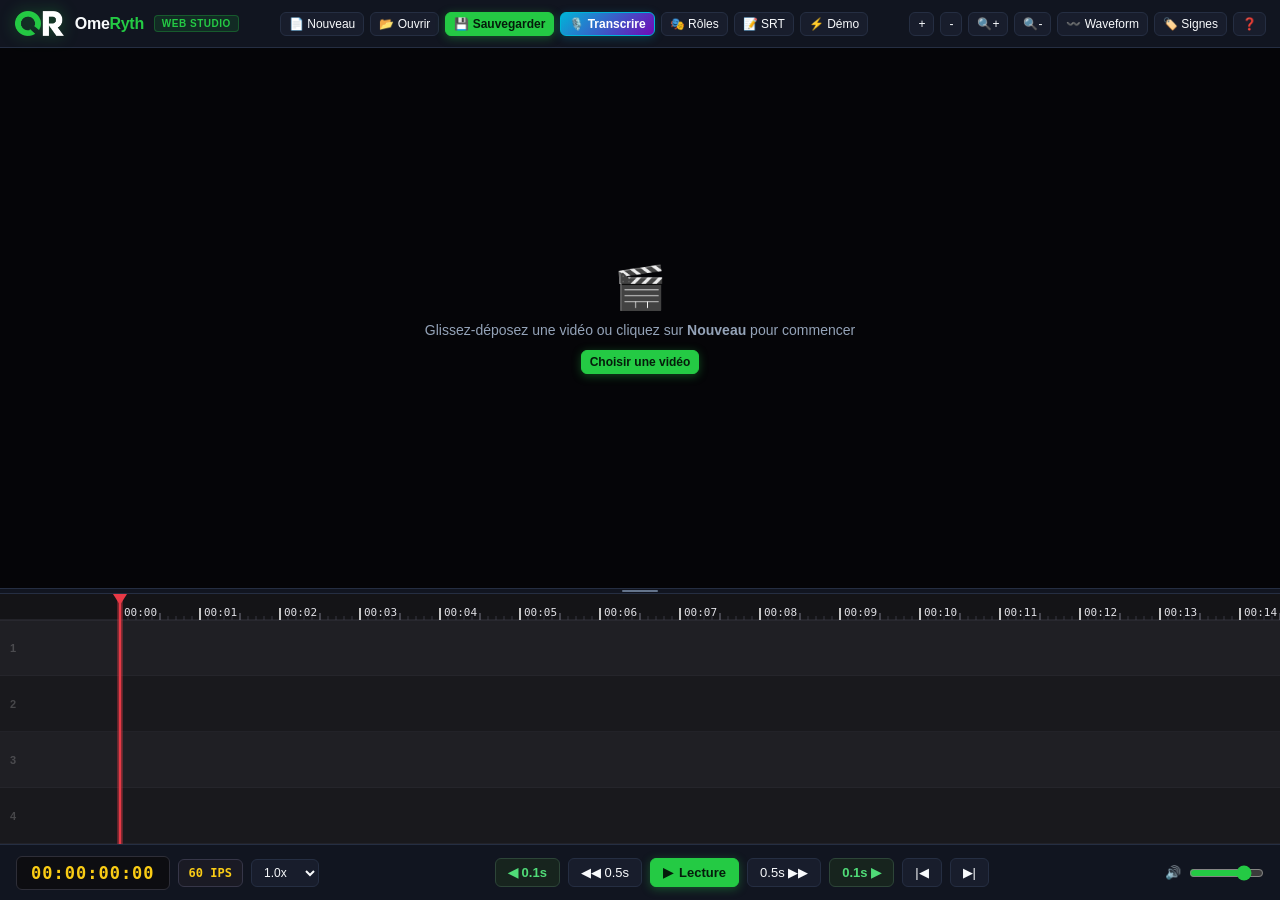
==== commit 3a529be1: "Ajout modif web test" ====
--- a/TESTWEB/index.html
+++ b/TESTWEB/index.html
@@ -17,18 +17,17 @@
   <!-- Barre supérieure / Header -->
   <header class="header">
     <div class="brand">
-      <div class="brand-icon">Ω</div>
-      <span>OmeRyth</span>
+      <img class="brand-logo" src="assets/images/logo-dark.png" alt="OmeRyth Logo">
+      <span class="brand-title">Ome<span class="brand-accent">Ryth</span></span>
       <span class="brand-tag">WEB STUDIO</span>
     </div>
 
     <!-- Groupes d'outils Desktop -->
     <div class="toolbar-group desktop-toolbar">
-      <button class="btn btn-sm" id="btnNew" title="Nouveau projet">📄 Nouveau</button>
+      <button class="btn btn-sm" id="btnNew" title="Nouveau projet avec vidéo">📄 Nouveau</button>
       <button class="btn btn-sm" id="btnOpen" title="Ouvrir un projet .rythmo">📂 Ouvrir</button>
       <button class="btn btn-sm btn-primary" id="btnSave" title="Sauvegarder le projet (Ctrl+S)">💾 Sauvegarder</button>
-      <button class="btn btn-sm" id="btnLoadMedia" title="Charger un fichier vidéo ou audio local">🎬 Média</button>
-      <button class="btn btn-sm btn-accent-transcribe" id="btnTranscribe" title="Transcrire automatiquement la voix en bande rythmo (Whisper IA)">🎙️ Transcrire</button>
+      <button class="btn btn-sm btn-accent-transcribe" id="btnTranscribe" title="Transcription IA (Non disponible pour l'instant)">🎙️ Transcrire</button>
       <button class="btn btn-sm" id="btnRoles" title="Gestion des personnages et couleurs">🎭 Rôles</button>
       <button class="btn btn-sm" id="btnExportSrt" title="Exporter les répliques en sous-titres SRT">📝 SRT</button>
       <button class="btn btn-sm" id="btnDemo" title="Charger un projet d'exemple">⚡ Démo</button>
@@ -46,14 +45,14 @@
 
     <!-- Groupes d'outils Mobile -->
     <div class="toolbar-group mobile-toolbar">
-      <button class="btn btn-sm btn-primary" id="btnMobileMedia" title="Charger un média">🎬 Média</button>
-      <button class="btn btn-sm btn-accent-transcribe" id="btnMobileTranscribe" title="Transcription IA">🎙️</button>
+      <button class="btn btn-sm btn-primary" id="btnMobileNew" title="Nouveau projet avec vidéo">📄 Nouveau</button>
+      <button class="btn btn-sm btn-accent-transcribe" id="btnMobileTranscribe" title="Transcription IA (Non disponible pour l'instant)">🎙️</button>
       <button class="btn btn-sm" id="btnMobileSave" title="Sauvegarder">💾</button>
       <button class="btn btn-sm" id="btnMobileMenu" title="Menu des options">☰</button>
     </div>
 
     <!-- Inputs fichiers masqués -->
-    <input type="file" id="fileInputProject" accept=".rythmo,.json" style="display: none;">
+    <input type="file" id="fileInputProject" accept=".rythmo,.json,video/*,audio/*,.mkv,.mp4,.webm,.mp3,.wav" multiple style="display: none;">
     <input type="file" id="fileInputMedia" accept="video/*,audio/*,.mkv,.mp4,.webm,.mp3,.wav" style="display: none;">
   </header>
 
@@ -65,8 +64,8 @@
         <video id="videoPlayer" playsinline webkit-playsinline preload="auto"></video>
         <div class="video-placeholder" id="videoPlaceholder">
           <div class="icon">🎬</div>
-          <p>Glissez-déposez une vidéo ou cliquez sur <strong>Média</strong> pour commencer</p>
-          <button class="btn btn-sm btn-primary" onclick="document.getElementById('fileInputMedia').click()">Charger une vidéo locale</button>
+          <p id="placeholderText">Glissez-déposez une vidéo ou cliquez sur <strong>Nouveau</strong> pour commencer</p>
+          <button class="btn btn-sm btn-primary" id="btnPlaceholderAction" onclick="document.getElementById('fileInputMedia').click()">Choisir une vidéo</button>
         </div>
       </div>
     </section>
@@ -98,6 +97,7 @@
   <footer class="transport-bar">
     <div class="transport-controls timecode-group">
       <div class="timecode-box" id="timecodeDisplay">00:00:00:00</div>
+      <button class="btn-fps" id="btnToggleFps" title="Cadence d'images (Cliquer pour basculer 24 / 60 IPS)">60 IPS</button>
       <select class="select-control" id="selectSpeed" title="Vitesse de lecture">
         <option value="0.5">0.5x</option>
         <option value="0.75">0.75x</option>
@@ -109,11 +109,11 @@
     </div>
 
     <div class="transport-controls playback-group">
-      <button class="btn btn-step" id="btnStepPrev" title="Reculer de 0.1s (Flèche Gauche)">◀ 0.1s</button>
-      <button class="btn btn-secondary" id="btnPrev" title="Recul de 0.5s">◀◀ 0.5s</button>
-      <button class="btn btn-primary btn-play-main" id="btnPlay" title="Lecture / Pause (Espace)">▶ Lecture</button>
-      <button class="btn btn-secondary" id="btnNext" title="Avance de 0.5s">0.5s ▶▶</button>
-      <button class="btn btn-step" id="btnStepNext" title="Avancer de 0.1s (Flèche Droite)">0.1s ▶</button>
+      <button class="btn btn-step" id="btnStepPrev" title="Reculer de 0.1s (Flèche Gauche)"><span class="lbl-full">◀ 0.1s</span><span class="lbl-short">◀.1s</span></button>
+      <button class="btn btn-secondary" id="btnPrev" title="Recul de 0.5s"><span class="lbl-full">◀◀ 0.5s</span><span class="lbl-short">◀◀.5s</span></button>
+      <button class="btn btn-primary btn-play-main" id="btnPlay" title="Lecture / Pause (Espace)"><span class="play-icon">▶</span><span class="play-text"> Lecture</span></button>
+      <button class="btn btn-secondary" id="btnNext" title="Avance de 0.5s"><span class="lbl-full">0.5s ▶▶</span><span class="lbl-short">.5s ▶▶</span></button>
+      <button class="btn btn-step" id="btnStepNext" title="Avancer de 0.1s (Flèche Droite)"><span class="lbl-full">0.1s ▶</span><span class="lbl-short">.1s ▶</span></button>
       <button class="btn btn-frame desktop-only" id="btnFramePrev" title="Image précédente (Shift + Flèche Gauche)">|◀</button>
       <button class="btn btn-frame desktop-only" id="btnFrameNext" title="Image suivante (Shift + Flèche Droite)">▶|</button>
     </div>
@@ -291,6 +291,34 @@
     </div>
   </div>
 
+  <!-- Modal Demande Vidéo pour Projet .rythmo -->
+  <div class="modal-backdrop modal" id="videoPromptModal">
+    <div class="modal-content" style="max-width: 480px;">
+      <div class="modal-header">
+        <div style="display: flex; align-items: center; gap: 8px;">
+          <span style="font-size: 22px;">🎬</span>
+          <h3 id="videoPromptTitle">Associer une vidéo au projet</h3>
+        </div>
+        <button class="modal-close" id="btnCloseVideoPromptModal">&times;</button>
+      </div>
+      <div class="modal-body" style="text-align: center; padding: 20px 15px;">
+        <p id="videoPromptProjectName" style="color: var(--accent-blue); font-weight: 600; font-size: 15px; margin-bottom: 6px;">Projet chargé</p>
+        <p id="videoPromptExpected" style="color: var(--text-muted); font-size: 13px; margin-bottom: 18px;">Vidéo attendue : <span id="videoPromptExpectedName" style="color: var(--accent-gold); font-family: monospace;">-</span></p>
+        
+        <p style="font-size: 14px; margin-bottom: 20px; line-height: 1.5;">Pour synchroniser la bande rythmo avec l'image, veuillez sélectionner le fichier vidéo correspondant :</p>
+        
+        <div style="display: flex; flex-direction: column; gap: 10px; align-items: center;">
+          <button class="btn btn-primary" id="btnChoosePromptVideo" style="padding: 10px 24px; font-size: 15px; width: 100%; max-width: 320px;">
+            📁 Choisir la vidéo
+          </button>
+          <button class="btn" id="btnSkipPromptVideo" style="color: var(--text-muted); font-size: 13px;">
+            Continuer sans vidéo (bande seule)
+          </button>
+        </div>
+      </div>
+    </div>
+  </div>
+
   <!-- Menu contextuel flottant (Clic droit sur desktop ou appui long sur smartphone) -->
   <div class="custom-context-menu" id="contextMenu">
     <div class="cmenu-header" id="cmenuHeader">Options</div>
@@ -341,11 +369,10 @@
       </div>
       <div class="mobile-drawer-body">
         <div class="drawer-section-title">PROJET</div>
-        <button class="drawer-item" id="mBtnNew"><span class="drawer-icon">📄</span> Nouveau projet vierge</button>
+        <button class="drawer-item" id="mBtnNew"><span class="drawer-icon">📄</span> Nouveau projet (choisir vidéo)</button>
         <button class="drawer-item" id="mBtnOpen"><span class="drawer-icon">📂</span> Ouvrir projet (.rythmo)</button>
         <button class="drawer-item" id="mBtnSave"><span class="drawer-icon">💾</span> Sauvegarder projet</button>
-        <button class="drawer-item" id="mBtnMedia"><span class="drawer-icon">🎬</span> Charger Média (Vidéo / Audio)</button>
-        <button class="drawer-item highlight-transcribe" id="mBtnTranscribe"><span class="drawer-icon">🎙️</span> Transcription Vocale IA (Whisper)</button>
+        <button class="drawer-item highlight-transcribe" id="mBtnTranscribe"><span class="drawer-icon">🎙️</span> Transcription Vocale IA (Bientôt disponible)</button>
         <button class="drawer-item" id="mBtnExportSrt"><span class="drawer-icon">📝</span> Exporter en sous-titres SRT</button>
         <button class="drawer-item" id="mBtnDemo"><span class="drawer-icon">⚡</span> Charger projet Démo</button>
 
--- a/TESTWEB/css/style.css
+++ b/TESTWEB/css/style.css
@@ -4,17 +4,21 @@
  */
 
 :root {
-  --bg-main: #121215;
-  --bg-panel: #18181c;
-  --bg-card: #202026;
-  --bg-hover: #2a2a33;
-  --border-color: #2e2e38;
-  --accent-cyan: #4ECDC4;
+  --bg-main: #0a0c10;
+  --bg-panel: #111520;
+  --bg-card: #181d2c;
+  --bg-hover: #22293e;
+  --border-color: #252e42;
+  --accent-green: #24ca44;
+  --accent-hover: #1eb33b;
+  --accent-glow: rgba(36, 202, 68, 0.35);
+  --accent-subtle: rgba(36, 202, 68, 0.12);
+  --accent-cyan: #24ca44; /* Backwards compatibility */
   --accent-red: #e63946;
   --accent-gold: #facc15;
-  --text-main: #f0f0f5;
-  --text-muted: #8e8e9c;
-  --text-dim: #606070;
+  --text-main: #f8fafc;
+  --text-muted: #94a3b8;
+  --text-dim: #64748b;
   --font-family: -apple-system, BlinkMacSystemFont, "Segoe UI", Roboto, "Helvetica Neue", Arial, sans-serif;
 }
 
@@ -26,11 +30,18 @@
   -webkit-user-select: none;
 }
 
+html {
+  height: 100%;
+  height: -webkit-fill-available;
+}
+
 body {
   background-color: var(--bg-main);
   color: var(--text-main);
   font-family: var(--font-family);
   height: 100vh;
+  height: 100dvh;
+  min-height: -webkit-fill-available;
   width: 100vw;
   overflow: hidden;
   display: flex;
@@ -59,26 +70,36 @@
   color: var(--text-main);
 }
 
-.brand-icon {
-  width: 26px;
-  height: 26px;
-  background: linear-gradient(135deg, var(--accent-cyan), #118AB2);
-  border-radius: 6px;
-  display: flex;
-  align-items: center;
-  justify-content: center;
-  font-size: 14px;
-  color: #000;
-  font-weight: 900;
+.brand-logo {
+  height: 28px;
+  width: auto;
+  object-fit: contain;
+  filter: drop-shadow(0 0 8px rgba(36, 202, 68, 0.35));
+  transition: transform 0.2s ease;
+}
+
+.brand:hover .brand-logo {
+  transform: scale(1.05);
+}
+
+.brand-title {
+  font-weight: 800;
+  letter-spacing: -0.3px;
+  font-size: 16px;
+}
+
+.brand-accent {
+  color: var(--accent-green);
 }
 
 .brand-tag {
-  background-color: rgba(78, 205, 196, 0.15);
-  color: var(--accent-cyan);
+  background-color: var(--accent-subtle);
+  color: var(--accent-green);
+  border: 1px solid rgba(36, 202, 68, 0.3);
   font-size: 10px;
-  padding: 2px 6px;
+  padding: 2px 7px;
   border-radius: 4px;
-  font-weight: 600;
+  font-weight: 700;
   letter-spacing: 0.5px;
 }
 
@@ -116,19 +137,30 @@
 }
 
 .btn-primary {
-  background-color: var(--accent-cyan);
-  color: #0d2825;
-  font-weight: 700;
-  border-color: var(--accent-cyan);
+  background-color: var(--accent-green);
+  color: #051c0b;
+  font-weight: 700;
+  border-color: var(--accent-green);
+  box-shadow: 0 2px 10px var(--accent-glow);
 }
 
 .btn-primary:hover {
-  background-color: #3dbfb6;
+  background-color: var(--accent-hover);
+  border-color: var(--accent-hover);
+  box-shadow: 0 4px 14px rgba(36, 202, 68, 0.45);
 }
 
 .btn-sm {
   padding: 4px 8px;
   font-size: 12px;
+}
+
+.lbl-short {
+  display: none;
+}
+
+.lbl-full {
+  display: inline;
 }
 
 .btn-danger {
@@ -144,10 +176,10 @@
 
 /* --- Corps principal (Vidéo + Rythmo) --- */
 .main-workspace {
-  flex: 1;
-  display: flex;
-  flex-direction: column;
-  height: calc(100vh - 48px - 56px);
+  flex: 1 1 0;
+  min-height: 0;
+  display: flex;
+  flex-direction: column;
   overflow: hidden;
   position: relative;
 }
@@ -171,18 +203,31 @@
   align-items: center;
   justify-content: center;
   position: relative;
+  background-color: #050508;
+  overflow: hidden;
 }
 
 #videoPlayer {
+  width: 100%;
+  height: 100%;
   max-height: 100%;
   max-width: 100%;
+  object-fit: contain;
   outline: none;
   display: none;
+  background-color: #000;
 }
 
 .video-placeholder {
+  display: flex;
+  flex-direction: column;
+  align-items: center;
+  justify-content: center;
   text-align: center;
   color: var(--text-muted);
+  width: 100%;
+  height: 100%;
+  padding: 20px;
 }
 
 .video-placeholder .icon {
@@ -277,7 +322,7 @@
 .volume-slider {
   width: 75px;
   cursor: pointer;
-  accent-color: var(--accent-cyan);
+  accent-color: var(--accent-green);
 }
 
 .select-control {
@@ -288,6 +333,26 @@
   border-radius: 6px;
   font-size: 12px;
   outline: none;
+}
+
+.btn-fps {
+  background-color: #1a1a24;
+  border: 1px solid #363648;
+  color: var(--accent-gold);
+  font-family: monospace;
+  font-size: 12px;
+  font-weight: 700;
+  padding: 6px 10px;
+  border-radius: 6px;
+  cursor: pointer;
+  transition: all 0.2s ease;
+  white-space: nowrap;
+}
+
+.btn-fps:hover {
+  background-color: #262638;
+  border-color: var(--accent-gold);
+  color: #fff;
 }
 
 /* --- Modales --- */
@@ -390,7 +455,8 @@
 }
 
 .form-input:focus {
-  border-color: var(--accent-cyan);
+  border-color: var(--accent-green);
+  box-shadow: 0 0 0 2px var(--accent-subtle);
 }
 
 /* Rôles list */
@@ -435,12 +501,13 @@
   position: fixed;
   bottom: 70px;
   right: 20px;
-  background-color: rgba(32, 32, 38, 0.95);
-  border: 1px solid var(--accent-cyan);
+  background-color: rgba(19, 23, 34, 0.95);
+  border: 1px solid var(--accent-green);
   color: var(--text-main);
   padding: 10px 16px;
   border-radius: 8px;
   font-size: 13px;
+  box-shadow: 0 10px 25px rgba(0, 0, 0, 0.5), 0 0 15px var(--accent-glow);
   box-shadow: 0 10px 25px rgba(0, 0, 0, 0.5);
   transform: translateY(20px);
   opacity: 0;
@@ -770,7 +837,7 @@
 
 .progress-bar-fill {
   height: 100%;
-  background: linear-gradient(90deg, var(--accent-cyan), #00b4d8, var(--accent-gold));
+  background: linear-gradient(90deg, var(--accent-green), #4ade80, var(--accent-gold));
   border-radius: 5px;
   transition: width 0.3s ease;
 }
@@ -830,7 +897,7 @@
   padding: 4px 6px;
   background-color: #1a1a24;
   border-radius: 4px;
-  border-left: 3px solid var(--accent-cyan);
+  border-left: 3px solid var(--accent-green);
 }
 
 .live-feed-time {
--- a/TESTWEB/css/mobile.css
+++ b/TESTWEB/css/mobile.css
@@ -22,8 +22,9 @@
   display: none;
   background-color: #16161b;
   border-top: 1px solid var(--border-color);
-  padding: 6px 8px;
+  padding: 4px 8px;
   overflow-x: auto;
+  overflow-y: hidden;
   white-space: nowrap;
   -webkit-overflow-scrolling: touch;
   gap: 8px;
@@ -40,7 +41,7 @@
   background-color: #24242d;
   border: 1px solid #363644;
   color: #f0f0f5;
-  padding: 8px 14px;
+  padding: 0 12px;
   border-radius: 8px;
   font-size: 13px;
   font-weight: 600;
@@ -49,7 +50,8 @@
   gap: 6px;
   cursor: pointer;
   touch-action: manipulation;
-  min-height: 42px;
+  height: 36px;
+  min-height: 36px;
   flex-shrink: 0;
   transition: transform 0.1s ease, background-color 0.1s ease;
 }
@@ -109,9 +111,24 @@
 
 /* --- Adaptations Mobile Smartphone (< 768px) --- */
 @media (max-width: 768px) {
+  body {
+    height: 100vh;
+    height: 100dvh;
+    min-height: -webkit-fill-available;
+    width: 100vw;
+    padding: 0;
+    padding-left: env(safe-area-inset-left, 0px);
+    padding-right: env(safe-area-inset-right, 0px);
+    overflow: hidden;
+    display: flex;
+    flex-direction: column;
+  }
+
   .header {
     padding: 0 10px;
-    height: 46px;
+    padding-top: env(safe-area-inset-top, 0px);
+    height: calc(46px + env(safe-area-inset-top, 0px));
+    flex-shrink: 0;
   }
 
   .brand-title {
@@ -142,13 +159,21 @@
     min-height: 34px;
   }
 
+  /* Espace principal dynamique sans débordement */
   .main-workspace {
-    height: calc(100vh - 46px - 52px - 48px);
+    flex: 1 1 0;
+    min-height: 0;
+    height: auto;
+    overflow: hidden;
+    display: flex;
+    flex-direction: column;
   }
 
   .video-section {
-    min-height: 140px;
-    max-height: 32vh;
+    flex: 0 0 auto;
+    height: 25vh;
+    min-height: 80px;
+    max-height: 30vh;
   }
 
   .resizer-bar {
@@ -156,59 +181,98 @@
   }
 
   .timeline-section {
-    flex: 1;
-    min-height: 180px;
+    flex: 1 1 0;
+    min-height: 100px;
     height: auto;
-  }
-
+    overflow: hidden;
+  }
+
+  /* Barre tactile de signes (Dubbing Pad) */
   .mobile-dubbing-pad {
     display: flex;
-    height: 48px;
-  }
-
+    align-items: center;
+    height: 44px;
+    min-height: 44px;
+    padding: 4px 8px;
+    gap: 6px;
+    flex-shrink: 0;
+    z-index: 10;
+  }
+
+  .dub-pad-btn {
+    height: 34px;
+    min-height: 34px;
+    padding: 0 10px;
+    font-size: 12px;
+    border-radius: 6px;
+    gap: 5px;
+    flex-shrink: 0;
+  }
+
+  /* Barre de transport inférieure - Toujours visible et ergonomique */
   .transport-bar {
-    height: 52px;
-    padding: 0 8px;
-    gap: 6px;
+    flex-shrink: 0;
+    display: flex;
+    align-items: center;
+    justify-content: space-between;
+    height: calc(48px + env(safe-area-inset-bottom, 0px));
+    min-height: calc(48px + env(safe-area-inset-bottom, 0px));
+    padding: 0 8px env(safe-area-inset-bottom, 0px) 8px;
+    gap: 5px;
+    overflow-x: auto;
+    overflow-y: hidden;
+    white-space: nowrap;
+    -webkit-overflow-scrolling: touch;
+    scrollbar-width: none;
+    z-index: 10;
+  }
+
+  .transport-bar::-webkit-scrollbar {
+    display: none;
   }
 
   .timecode-group {
-    gap: 4px;
+    flex-shrink: 0;
+    display: flex;
+    align-items: center;
+    gap: 3px;
   }
 
   .timecode-box {
-    font-size: 13px;
-    min-width: 85px;
-    padding: 5px 6px;
-    letter-spacing: 0.5px;
+    font-size: 12px;
+    min-width: 74px;
+    padding: 4px 6px;
+    letter-spacing: 0.3px;
+    text-align: center;
   }
 
   .select-control {
     font-size: 11px;
-    padding: 4px;
+    padding: 3px 2px;
   }
 
   .playback-group {
-    gap: 5px;
-  }
-
-  .btn-step {
-    padding: 6px 8px;
+    flex-shrink: 0;
+    display: flex;
+    align-items: center;
+    gap: 3px;
+  }
+
+  .btn-step,
+  .btn-secondary {
+    padding: 4px 6px;
+    font-size: 11px;
+    min-width: 32px;
+    min-height: 34px;
+    height: 34px;
+  }
+
+  .btn-play-main {
+    padding: 4px 10px;
     font-size: 12px;
-    min-width: 44px;
-    min-height: 38px;
-  }
-
-  .btn-secondary {
-    padding: 6px 7px;
-    font-size: 11px;
-    min-height: 38px;
-  }
-
-  .btn-play-main {
-    padding: 6px 12px;
-    font-size: 13px;
-    min-height: 38px;
+    min-width: 38px;
+    min-height: 34px;
+    height: 34px;
   }
 
   /* Modales adaptées au smartphone */
@@ -243,16 +307,59 @@
   }
 }
 
+/* --- Écrans très étroits (< 520px) : étiquettes compactes pour garantir 100% de visibilité --- */
+@media (max-width: 520px) {
+  .lbl-full {
+    display: none;
+  }
+
+  .lbl-short {
+    display: inline;
+  }
+
+  .play-text {
+    display: none;
+  }
+
+  .transport-bar {
+    padding: 0 4px env(safe-area-inset-bottom, 0px) 4px;
+    gap: 3px;
+  }
+
+  .timecode-box {
+    font-size: 11px;
+    min-width: 68px;
+    padding: 4px 4px;
+  }
+
+  .btn-step,
+  .btn-secondary {
+    padding: 4px 5px;
+    font-size: 10px;
+  }
+
+  .toast {
+    right: 12px;
+    left: 12px;
+    bottom: calc(52px + env(safe-area-inset-bottom, 0px) + 48px);
+    text-align: center;
+  }
+}
+
 /* --- Mode Paysage sur Smartphone (Orientation Landscape) --- */
 @media (max-height: 520px) and (orientation: landscape) {
   .header {
-    height: 40px;
-    padding: 0 12px;
+    height: calc(36px + env(safe-area-inset-top, 0px));
+    padding: 0 10px;
+    padding-top: env(safe-area-inset-top, 0px);
   }
 
   .main-workspace {
     flex-direction: row;
-    height: calc(100vh - 40px - 44px);
+    flex: 1 1 0;
+    min-height: 0;
+    height: auto;
+    overflow: hidden;
   }
 
   .video-section {
@@ -273,27 +380,40 @@
     min-height: unset;
   }
 
+  /* Afficher aussi la barre de signes en paysage en version compacte */
   .mobile-dubbing-pad {
-    display: none; /* En paysage cinéma, les boutons transport suffisent pour maximiser la hauteur */
+    display: flex;
+    height: 36px;
+    min-height: 36px;
+    padding: 2px 6px;
+    gap: 4px;
+  }
+
+  .dub-pad-btn {
+    height: 28px;
+    min-height: 28px;
+    padding: 0 8px;
+    font-size: 11px;
   }
 
   .transport-bar {
-    height: 44px;
+    height: calc(38px + env(safe-area-inset-bottom, 0px));
+    min-height: calc(38px + env(safe-area-inset-bottom, 0px));
+    padding-bottom: env(safe-area-inset-bottom, 0px);
   }
 
   .btn-step,
   .btn-secondary,
   .btn-play-main {
-    min-height: 32px;
-    padding: 4px 8px;
-    font-size: 11px;
-  }
-}
-
-/* --- Support PWA Plein Écran & Encoches iPhone (Safe Areas) --- */
-body {
-  padding-top: env(safe-area-inset-top, 0px);
-  padding-bottom: env(safe-area-inset-bottom, 0px);
-  padding-left: env(safe-area-inset-left, 0px);
-  padding-right: env(safe-area-inset-right, 0px);
-}
+    min-height: 28px;
+    height: 28px;
+    padding: 2px 6px;
+    font-size: 10px;
+  }
+
+  .timecode-box {
+    font-size: 10px;
+    min-width: 65px;
+    padding: 2px 4px;
+  }
+}
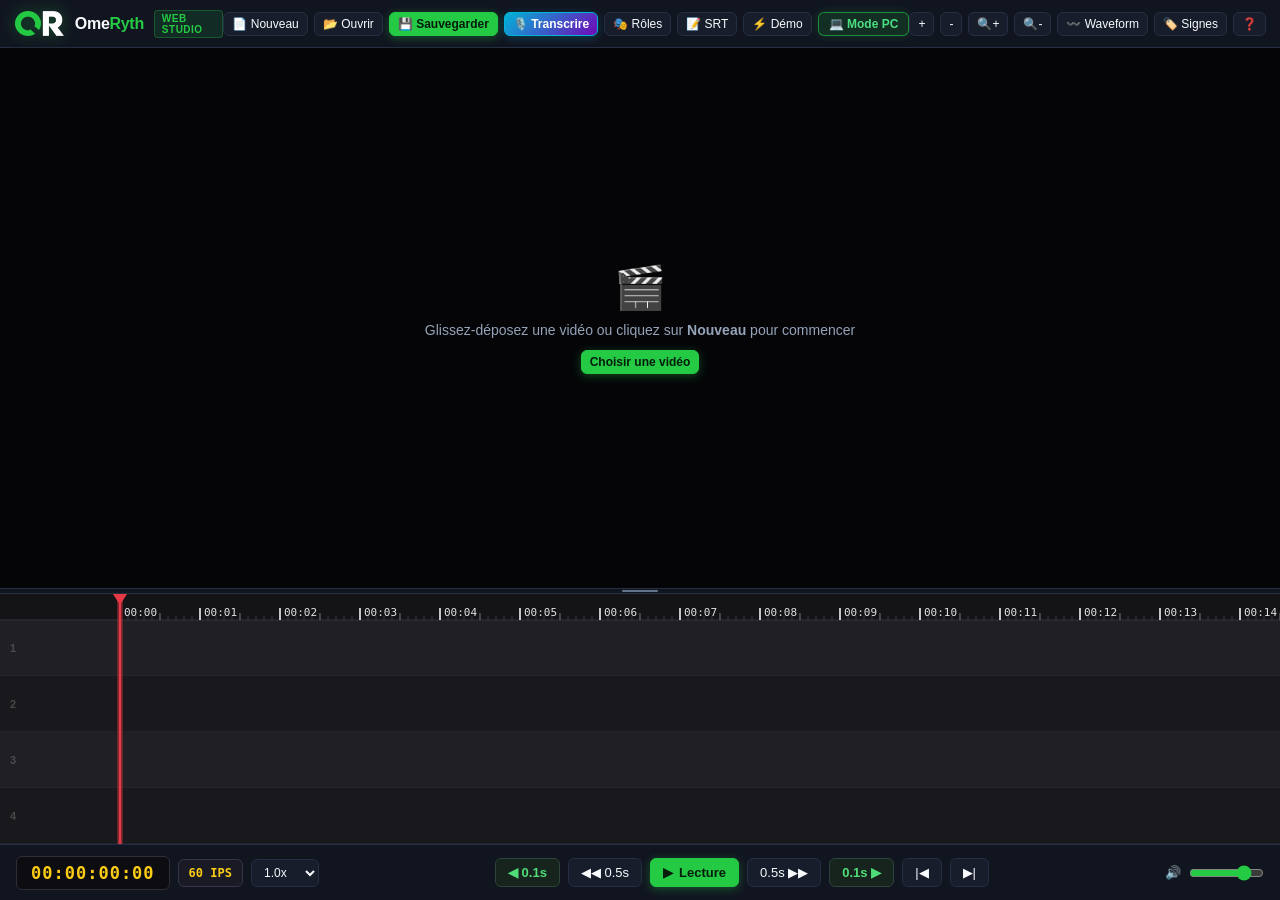
==== commit 1306cfbd: "Ajout trucs" ====
--- a/TESTWEB/index.html
+++ b/TESTWEB/index.html
@@ -31,6 +31,7 @@
       <button class="btn btn-sm" id="btnRoles" title="Gestion des personnages et couleurs">🎭 Rôles</button>
       <button class="btn btn-sm" id="btnExportSrt" title="Exporter les répliques en sous-titres SRT">📝 SRT</button>
       <button class="btn btn-sm" id="btnDemo" title="Charger un projet d'exemple">⚡ Démo</button>
+      <button class="btn btn-sm btn-mode-toggle active-mode-pc" id="btnInputMode" title="Mode de saisie : PC (direct sur bande) ou Mobile (modale)">💻 Mode PC</button>
     </div>
 
     <div class="toolbar-group desktop-toolbar">
@@ -76,8 +77,11 @@
     </div>
 
     <!-- Zone Bande Rythmo (Canvas 60 FPS) -->
-    <section class="timeline-section">
+    <section class="timeline-section" id="timelineSection">
       <canvas id="timelineCanvas"></canvas>
+
+      <!-- Capteur de saisie clavier invisible pour écriture directe sur la bande (Mode PC) -->
+      <input type="text" id="canvasKeyboardCapturer" autocomplete="off" autocorrect="off" autocapitalize="off" spellcheck="false" style="position: fixed; top: -9999px; left: -9999px; opacity: 0; pointer-events: none; width: 1px; height: 1px;">
     </section>
   </main>
 
@@ -387,6 +391,9 @@
           <button class="btn" id="mBtnZoomIn">🔍+ Zoom avant</button>
         </div>
 
+        <div class="drawer-section-title">MODE DE SAISIE</div>
+        <button class="drawer-item" id="mBtnInputMode"><span class="drawer-icon">💻</span> Mode : Direct sur bande (PC)</button>
+
         <div class="drawer-section-title">AIDE</div>
         <button class="drawer-item" id="mBtnHelp"><span class="drawer-icon">❓</span> Guide & Raccourcis</button>
       </div>
--- a/TESTWEB/css/style.css
+++ b/TESTWEB/css/style.css
@@ -278,6 +278,37 @@
   cursor: crosshair;
 }
 
+/* --- Bouton Toggle Mode de Saisie (PC / Mobile) --- */
+.btn-mode-toggle {
+  background: rgba(30, 41, 59, 0.7);
+  border: 1px solid #334155;
+  color: #e2e8f0;
+  font-weight: 600;
+  padding: 4px 10px;
+  border-radius: 6px;
+  transition: all 0.2s ease;
+}
+
+.btn-mode-toggle:hover {
+  background: rgba(51, 65, 85, 0.9);
+  border-color: #64748b;
+  color: #fff;
+}
+
+.btn-mode-toggle.active-mode-pc {
+  border-color: rgba(36, 202, 68, 0.6);
+  background: rgba(36, 202, 68, 0.14);
+  color: #4ade80;
+  box-shadow: 0 0 10px rgba(36, 202, 68, 0.2);
+}
+
+.btn-mode-toggle.active-mode-mobile {
+  border-color: rgba(56, 189, 248, 0.6);
+  background: rgba(56, 189, 248, 0.14);
+  color: #38bdf8;
+  box-shadow: 0 0 10px rgba(56, 189, 248, 0.2);
+}
+
 /* --- Barre de transport (Footer) --- */
 .transport-bar {
   height: 56px;
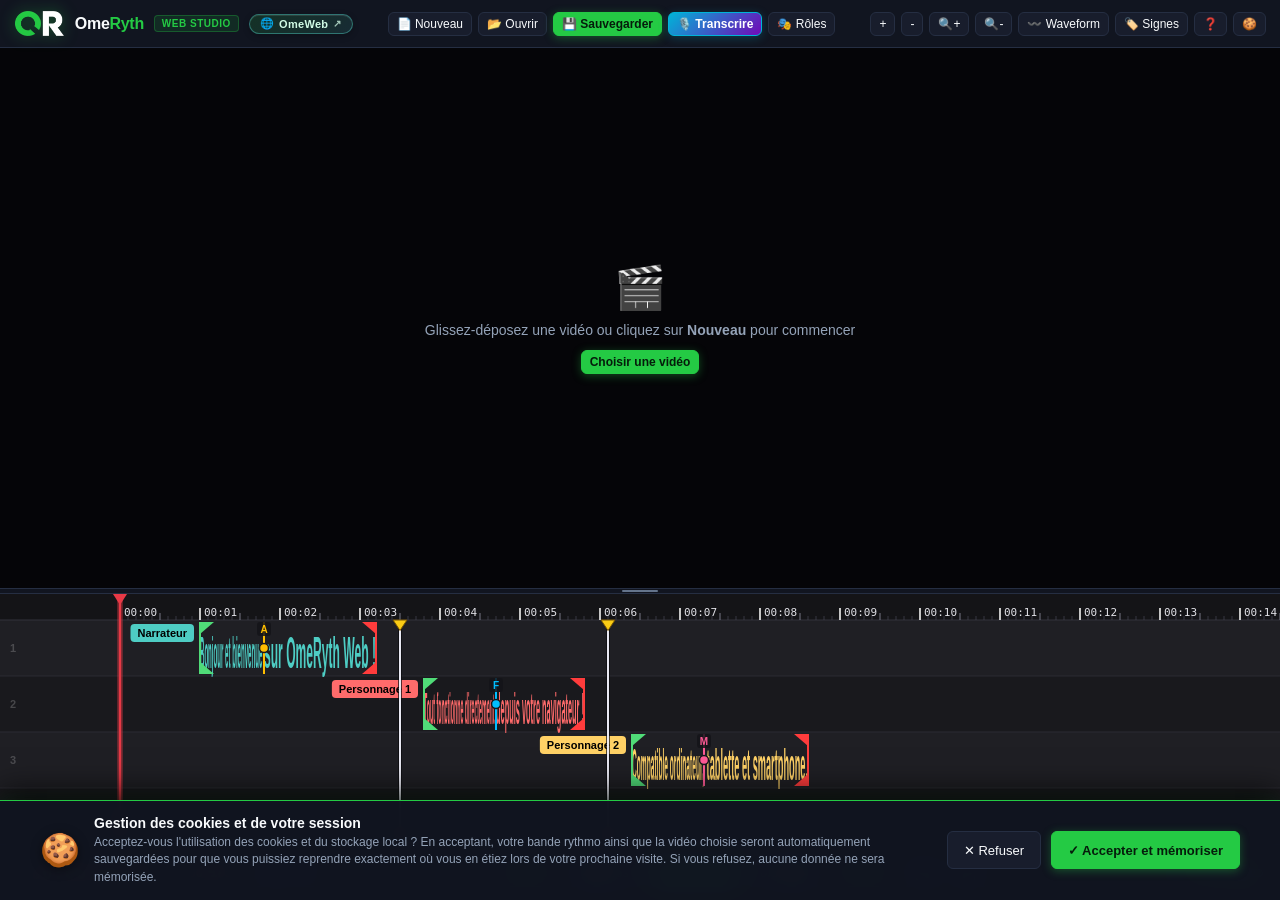
==== commit 5fafa751: "Ajout annexe" ====
--- a/TESTWEB/index.html
+++ b/TESTWEB/index.html
@@ -20,6 +20,11 @@
       <img class="brand-logo" src="assets/images/logo-dark.png" alt="OmeRyth Logo">
       <span class="brand-title">Ome<span class="brand-accent">Ryth</span></span>
       <span class="brand-tag">WEB STUDIO</span>
+      <a href="https://ometitnoobz.github.io/Web" target="_blank" rel="noopener noreferrer" class="btn-omeweb" title="Accéder au portail officiel OmeWeb">
+        <span class="omeweb-icon">🌐</span>
+        <span class="omeweb-text">OmeWeb</span>
+        <span class="omeweb-arrow">↗</span>
+      </a>
     </div>
 
     <!-- Groupes d'outils Desktop -->
@@ -29,9 +34,6 @@
       <button class="btn btn-sm btn-primary" id="btnSave" title="Sauvegarder le projet (Ctrl+S)">💾 Sauvegarder</button>
       <button class="btn btn-sm btn-accent-transcribe" id="btnTranscribe" title="Transcription IA (Non disponible pour l'instant)">🎙️ Transcrire</button>
       <button class="btn btn-sm" id="btnRoles" title="Gestion des personnages et couleurs">🎭 Rôles</button>
-      <button class="btn btn-sm" id="btnExportSrt" title="Exporter les répliques en sous-titres SRT">📝 SRT</button>
-      <button class="btn btn-sm" id="btnDemo" title="Charger un projet d'exemple">⚡ Démo</button>
-      <button class="btn btn-sm btn-mode-toggle active-mode-pc" id="btnInputMode" title="Mode de saisie : PC (direct sur bande) ou Mobile (modale)">💻 Mode PC</button>
     </div>
 
     <div class="toolbar-group desktop-toolbar">
@@ -42,6 +44,7 @@
       <button class="btn btn-sm" id="btnWaveform" title="Afficher/Masquer la forme d'onde audio (Ctrl+W)">〰️ Waveform</button>
       <button class="btn btn-sm" id="btnSigns" title="Afficher/Masquer les repères de doublage">🏷️ Signes</button>
       <button class="btn btn-sm" id="btnHelp" title="Raccourcis clavier et aide">❓</button>
+      <button class="btn btn-sm" id="btnCookies" title="Gestion des cookies et sauvegarde locale">🍪</button>
     </div>
 
     <!-- Groupes d'outils Mobile -->
@@ -155,7 +158,7 @@
       </div>
       <div class="modal-footer">
         <button class="btn" id="btnCancelTextModal">Annuler</button>
-        <button class="btn btn-primary" id="btnSaveTextModal">Enregistrer</button>
+        <button class="btn btn-primary" id="btnSaveTextModal">✓ Confirmer</button>
       </div>
     </div>
   </div>
@@ -377,9 +380,6 @@
         <button class="drawer-item" id="mBtnOpen"><span class="drawer-icon">📂</span> Ouvrir projet (.rythmo)</button>
         <button class="drawer-item" id="mBtnSave"><span class="drawer-icon">💾</span> Sauvegarder projet</button>
         <button class="drawer-item highlight-transcribe" id="mBtnTranscribe"><span class="drawer-icon">🎙️</span> Transcription Vocale IA (Bientôt disponible)</button>
-        <button class="drawer-item" id="mBtnExportSrt"><span class="drawer-icon">📝</span> Exporter en sous-titres SRT</button>
-        <button class="drawer-item" id="mBtnDemo"><span class="drawer-icon">⚡</span> Charger projet Démo</button>
-
         <div class="drawer-section-title">PISTES & AFFICHAGE</div>
         <button class="drawer-item" id="mBtnRoles"><span class="drawer-icon">🎭</span> Personnages & Couleurs</button>
         <button class="drawer-item" id="mBtnAddBand"><span class="drawer-icon">➕</span> Ajouter une bande</button>
@@ -391,11 +391,32 @@
           <button class="btn" id="mBtnZoomIn">🔍+ Zoom avant</button>
         </div>
 
-        <div class="drawer-section-title">MODE DE SAISIE</div>
-        <button class="drawer-item" id="mBtnInputMode"><span class="drawer-icon">💻</span> Mode : Direct sur bande (PC)</button>
-
-        <div class="drawer-section-title">AIDE</div>
+        <div class="drawer-section-title">AIDE & LIENS</div>
+        <a class="drawer-item omeweb-drawer-link" href="https://ometitnoobz.github.io/Web" target="_blank" rel="noopener noreferrer">
+          <span class="drawer-icon">🌐</span>
+          <span>Portail OmeWeb ↗</span>
+        </a>
         <button class="drawer-item" id="mBtnHelp"><span class="drawer-icon">❓</span> Guide & Raccourcis</button>
+        <button class="drawer-item" id="mBtnCookies"><span class="drawer-icon">🍪</span> Préférences des cookies</button>
+      </div>
+    </div>
+  </div>
+
+  <!-- Bannière Popup Cookies & Sauvegarde Locale -->
+  <div class="cookie-banner" id="cookieBanner" style="display: none;">
+    <div class="cookie-content">
+      <div class="cookie-text">
+        <span class="cookie-icon">🍪</span>
+        <div class="cookie-desc">
+          <strong>Gestion des cookies et de votre session</strong>
+          <p>
+            Acceptez-vous l'utilisation des cookies et du stockage local ? En acceptant, votre bande rythmo ainsi que la vidéo choisie seront automatiquement sauvegardées pour que vous puissiez reprendre exactement où vous en étiez lors de votre prochaine visite. Si vous refusez, aucune donnée ne sera mémorisée.
+          </p>
+        </div>
+      </div>
+      <div class="cookie-actions">
+        <button class="btn btn-secondary" id="btnCookieDecline">✕ Refuser</button>
+        <button class="btn btn-primary" id="btnCookieAccept">✓ Accepter et mémoriser</button>
       </div>
     </div>
   </div>
--- a/TESTWEB/css/style.css
+++ b/TESTWEB/css/style.css
@@ -103,6 +103,72 @@
   letter-spacing: 0.5px;
 }
 
+/* --- Bouton Stylisé OmeWeb --- */
+.btn-omeweb {
+  display: inline-flex;
+  align-items: center;
+  gap: 5px;
+  background: linear-gradient(135deg, rgba(36, 202, 68, 0.16), rgba(78, 205, 196, 0.12));
+  border: 1px solid rgba(78, 205, 196, 0.45);
+  color: #d1fae5;
+  font-size: 11px;
+  font-weight: 700;
+  letter-spacing: 0.3px;
+  padding: 3px 10px;
+  border-radius: 20px;
+  text-decoration: none;
+  box-shadow: 0 2px 6px rgba(0, 0, 0, 0.25), inset 0 1px 0 rgba(255, 255, 255, 0.1);
+  transition: all 0.22s cubic-bezier(0.16, 1, 0.3, 1);
+  cursor: pointer;
+  user-select: none;
+}
+
+.btn-omeweb:hover {
+  background: linear-gradient(135deg, rgba(36, 202, 68, 0.32), rgba(78, 205, 196, 0.25));
+  border-color: #24ca44;
+  color: #ffffff;
+  box-shadow: 0 4px 14px rgba(36, 202, 68, 0.35), inset 0 1px 0 rgba(255, 255, 255, 0.2);
+  transform: translateY(-1px);
+}
+
+.btn-omeweb:active {
+  transform: translateY(0);
+  box-shadow: 0 1px 4px rgba(36, 202, 68, 0.2);
+}
+
+.btn-omeweb .omeweb-icon {
+  font-size: 11px;
+  line-height: 1;
+}
+
+.btn-omeweb .omeweb-text {
+  font-weight: 700;
+}
+
+.btn-omeweb .omeweb-arrow {
+  font-size: 10px;
+  opacity: 0.75;
+  transition: transform 0.2s ease, opacity 0.2s ease;
+}
+
+.btn-omeweb:hover .omeweb-arrow {
+  opacity: 1;
+  transform: translate(2px, -2px);
+}
+
+.omeweb-drawer-link {
+  text-decoration: none;
+  background: rgba(36, 202, 68, 0.08) !important;
+  border-left: 3px solid #24ca44 !important;
+  color: #e6f7ec !important;
+  font-weight: 600;
+}
+
+.omeweb-drawer-link:hover {
+  background: rgba(36, 202, 68, 0.16) !important;
+  color: #ffffff !important;
+}
+
 .toolbar-group {
   display: flex;
   align-items: center;
@@ -216,6 +282,8 @@
   outline: none;
   display: none;
   background-color: #000;
+  will-change: transform;
+  transform: translateZ(0);
 }
 
 .video-placeholder {
@@ -269,6 +337,7 @@
   overflow: hidden;
   display: flex;
   flex-direction: column;
+  contain: layout size style;
 }
 
 #timelineCanvas {
@@ -276,6 +345,9 @@
   height: 100%;
   touch-action: none; /* Désactive les gestes natifs du navigateur sur le canvas */
   cursor: crosshair;
+  contain: strict;
+  will-change: transform;
+  transform: translateZ(0);
 }
 
 /* --- Bouton Toggle Mode de Saisie (PC / Mobile) --- */
@@ -950,3 +1022,81 @@
   border-color: #00b4d8;
   font-weight: 700;
 }
+
+/* --- Popup Bannière Cookies & Sauvegarde Locale --- */
+.cookie-banner {
+  position: fixed;
+  bottom: 0;
+  left: 0;
+  right: 0;
+  background: rgba(17, 21, 32, 0.98);
+  border-top: 1px solid var(--accent-green);
+  box-shadow: 0 -8px 30px rgba(0, 0, 0, 0.75), 0 0 15px rgba(36, 202, 68, 0.15);
+  backdrop-filter: blur(12px);
+  -webkit-backdrop-filter: blur(12px);
+  z-index: 4000;
+  padding: 14px 20px calc(14px + env(safe-area-inset-bottom, 0px)) 20px;
+  animation: cookieSlideUp 0.28s cubic-bezier(0.16, 1, 0.3, 1);
+}
+
+@keyframes cookieSlideUp {
+  from {
+    transform: translateY(100%);
+    opacity: 0;
+  }
+  to {
+    transform: translateY(0);
+    opacity: 1;
+  }
+}
+
+.cookie-content {
+  max-width: 1200px;
+  margin: 0 auto;
+  display: flex;
+  align-items: center;
+  justify-content: space-between;
+  gap: 20px;
+}
+
+.cookie-text {
+  display: flex;
+  align-items: center;
+  gap: 14px;
+  flex: 1;
+}
+
+.cookie-icon {
+  font-size: 32px;
+  flex-shrink: 0;
+  filter: drop-shadow(0 2px 6px rgba(0, 0, 0, 0.4));
+}
+
+.cookie-desc strong {
+  display: block;
+  font-size: 14px;
+  color: var(--text-main);
+  margin-bottom: 3px;
+  font-weight: 700;
+}
+
+.cookie-desc p {
+  font-size: 12px;
+  color: var(--text-muted);
+  line-height: 1.45;
+  margin: 0;
+}
+
+.cookie-actions {
+  display: flex;
+  align-items: center;
+  gap: 10px;
+  flex-shrink: 0;
+}
+
+.cookie-actions .btn {
+  padding: 8px 16px;
+  font-size: 13px;
+  min-height: 38px;
+}
+
--- a/TESTWEB/css/mobile.css
+++ b/TESTWEB/css/mobile.css
@@ -109,8 +109,8 @@
   background-color: rgba(180, 150, 230, 0.12);
 }
 
-/* --- Adaptations Mobile Smartphone (< 768px) --- */
-@media (max-width: 768px) {
+/* --- Adaptations Mobile Smartphone & Tablettes (< 768px ou Paysage mobile) --- */
+@media (max-width: 768px), (orientation: landscape) and (max-height: 550px), (orientation: landscape) and (max-width: 950px) {
   body {
     height: 100vh;
     height: 100dvh;
@@ -135,7 +135,8 @@
     font-size: 15px;
   }
 
-  .brand-tag {
+  .brand-tag,
+  .btn-omeweb {
     display: none;
   }
 
@@ -148,7 +149,7 @@
   }
 
   .mobile-toolbar {
-    display: flex;
+    display: flex !important;
     align-items: center;
     gap: 8px;
   }
@@ -171,9 +172,33 @@
 
   .video-section {
     flex: 0 0 auto;
-    height: 25vh;
-    min-height: 80px;
-    max-height: 30vh;
+    height: 24vh;
+    height: 24dvh;
+    min-height: 70px;
+    max-height: 28vh;
+    max-height: 28dvh;
+  }
+
+  .video-placeholder {
+    padding: 6px 10px;
+    height: 100%;
+  }
+
+  .video-placeholder .icon {
+    font-size: 24px;
+    margin-bottom: 2px;
+  }
+
+  .video-placeholder p {
+    font-size: 11px;
+    margin-bottom: 6px;
+    line-height: 1.2;
+  }
+
+  .video-placeholder .btn {
+    padding: 4px 10px;
+    font-size: 11px;
+    min-height: 28px;
   }
 
   .resizer-bar {
@@ -182,9 +207,10 @@
 
   .timeline-section {
     flex: 1 1 0;
-    min-height: 100px;
+    min-height: 90px;
     height: auto;
     overflow: hidden;
+    position: relative;
   }
 
   /* Barre tactile de signes (Dubbing Pad) */
@@ -276,12 +302,29 @@
   }
 
   /* Modales adaptées au smartphone */
+  .modal-backdrop {
+    align-items: flex-start;
+    padding-top: max(12px, env(safe-area-inset-top, 12px));
+    padding-bottom: max(12px, env(safe-area-inset-bottom, 12px));
+    overflow-y: auto;
+    -webkit-overflow-scrolling: touch;
+  }
+
   .modal-content {
     width: 94%;
     max-width: 440px;
+    max-height: 92vh;
+    max-height: 92dvh;
     margin: 0 auto;
     padding: 16px;
     border-radius: 12px;
+    display: flex;
+    flex-direction: column;
+  }
+
+  .modal-body {
+    overflow-y: auto;
+    -webkit-overflow-scrolling: touch;
   }
 
   .form-input {
@@ -346,16 +389,28 @@
   }
 }
 
-/* --- Mode Paysage sur Smartphone (Orientation Landscape) --- */
-@media (max-height: 520px) and (orientation: landscape) {
+/* --- Mode Paysage sur Smartphone & Tablette (Orientation Landscape) --- */
+@media (orientation: landscape) and (max-height: 550px), (orientation: landscape) and (max-width: 950px) {
   .header {
     height: calc(36px + env(safe-area-inset-top, 0px));
     padding: 0 10px;
     padding-top: env(safe-area-inset-top, 0px);
   }
 
+  .desktop-toolbar {
+    display: none !important;
+  }
+
+  .desktop-only {
+    display: none !important;
+  }
+
+  .mobile-toolbar {
+    display: flex !important;
+  }
+
   .main-workspace {
-    flex-direction: row;
+    flex-direction: row !important;
     flex: 1 1 0;
     min-height: 0;
     height: auto;
@@ -363,50 +418,70 @@
   }
 
   .video-section {
-    width: 44%;
-    height: 100%;
-    min-height: unset;
-    max-height: unset;
+    width: 42% !important;
+    height: 100% !important;
+    min-height: unset !important;
+    max-height: unset !important;
     border-right: 1px solid var(--border-color);
   }
 
+  .video-placeholder {
+    padding: 4px;
+  }
+
+  .video-placeholder .icon {
+    font-size: 20px;
+    margin-bottom: 2px;
+  }
+
+  .video-placeholder p {
+    font-size: 10px;
+    margin-bottom: 4px;
+  }
+
+  .video-placeholder .btn {
+    padding: 2px 6px;
+    font-size: 10px;
+    min-height: 24px;
+  }
+
   .resizer-bar {
-    display: none;
+    display: none !important;
   }
 
   .timeline-section {
-    width: 56%;
-    height: 100%;
-    min-height: unset;
+    width: 58% !important;
+    height: 100% !important;
+    min-height: unset !important;
   }
 
   /* Afficher aussi la barre de signes en paysage en version compacte */
   .mobile-dubbing-pad {
-    display: flex;
-    height: 36px;
-    min-height: 36px;
+    display: flex !important;
+    height: 34px;
+    min-height: 34px;
     padding: 2px 6px;
     gap: 4px;
   }
 
   .dub-pad-btn {
-    height: 28px;
-    min-height: 28px;
+    height: 26px;
+    min-height: 26px;
     padding: 0 8px;
     font-size: 11px;
   }
 
   .transport-bar {
-    height: calc(38px + env(safe-area-inset-bottom, 0px));
-    min-height: calc(38px + env(safe-area-inset-bottom, 0px));
-    padding-bottom: env(safe-area-inset-bottom, 0px);
+    height: calc(36px + env(safe-area-inset-bottom, 0px));
+    min-height: calc(36px + env(safe-area-inset-bottom, 0px));
+    padding: 0 6px env(safe-area-inset-bottom, 0px) 6px;
   }
 
   .btn-step,
   .btn-secondary,
   .btn-play-main {
-    min-height: 28px;
-    height: 28px;
+    min-height: 26px;
+    height: 26px;
     padding: 2px 6px;
     font-size: 10px;
   }
@@ -416,4 +491,73 @@
     min-width: 65px;
     padding: 2px 4px;
   }
-}
+
+  .modal-content {
+    padding: 10px 14px;
+  }
+
+  .modal-header {
+    padding: 8px 12px;
+  }
+
+  .modal-body {
+    padding: 8px 12px;
+    gap: 8px;
+  }
+
+  .modal-footer {
+    padding: 8px 12px;
+  }
+
+  .form-input {
+    min-height: 36px;
+    font-size: 14px;
+  }
+}
+
+/* --- Adaptation mobile du bandeau cookies --- */
+@media (max-width: 768px), (orientation: landscape) and (max-height: 550px) {
+  .cookie-banner {
+    padding: 10px 12px calc(10px + env(safe-area-inset-bottom, 0px)) 12px;
+  }
+
+  .cookie-content {
+    flex-direction: column;
+    align-items: stretch;
+    gap: 10px;
+  }
+
+  .cookie-text {
+    align-items: flex-start;
+    gap: 10px;
+  }
+
+  .cookie-icon {
+    font-size: 26px;
+  }
+
+  .cookie-desc strong {
+    font-size: 13px;
+  }
+
+  .cookie-desc p {
+    font-size: 11px;
+    line-height: 1.35;
+  }
+
+  .cookie-actions {
+    width: 100%;
+    display: flex;
+    gap: 8px;
+  }
+
+  .cookie-actions .btn {
+    flex: 1;
+    min-height: 36px;
+    font-size: 12px;
+    padding: 6px 10px;
+    text-align: center;
+    justify-content: center;
+  }
+}
+
